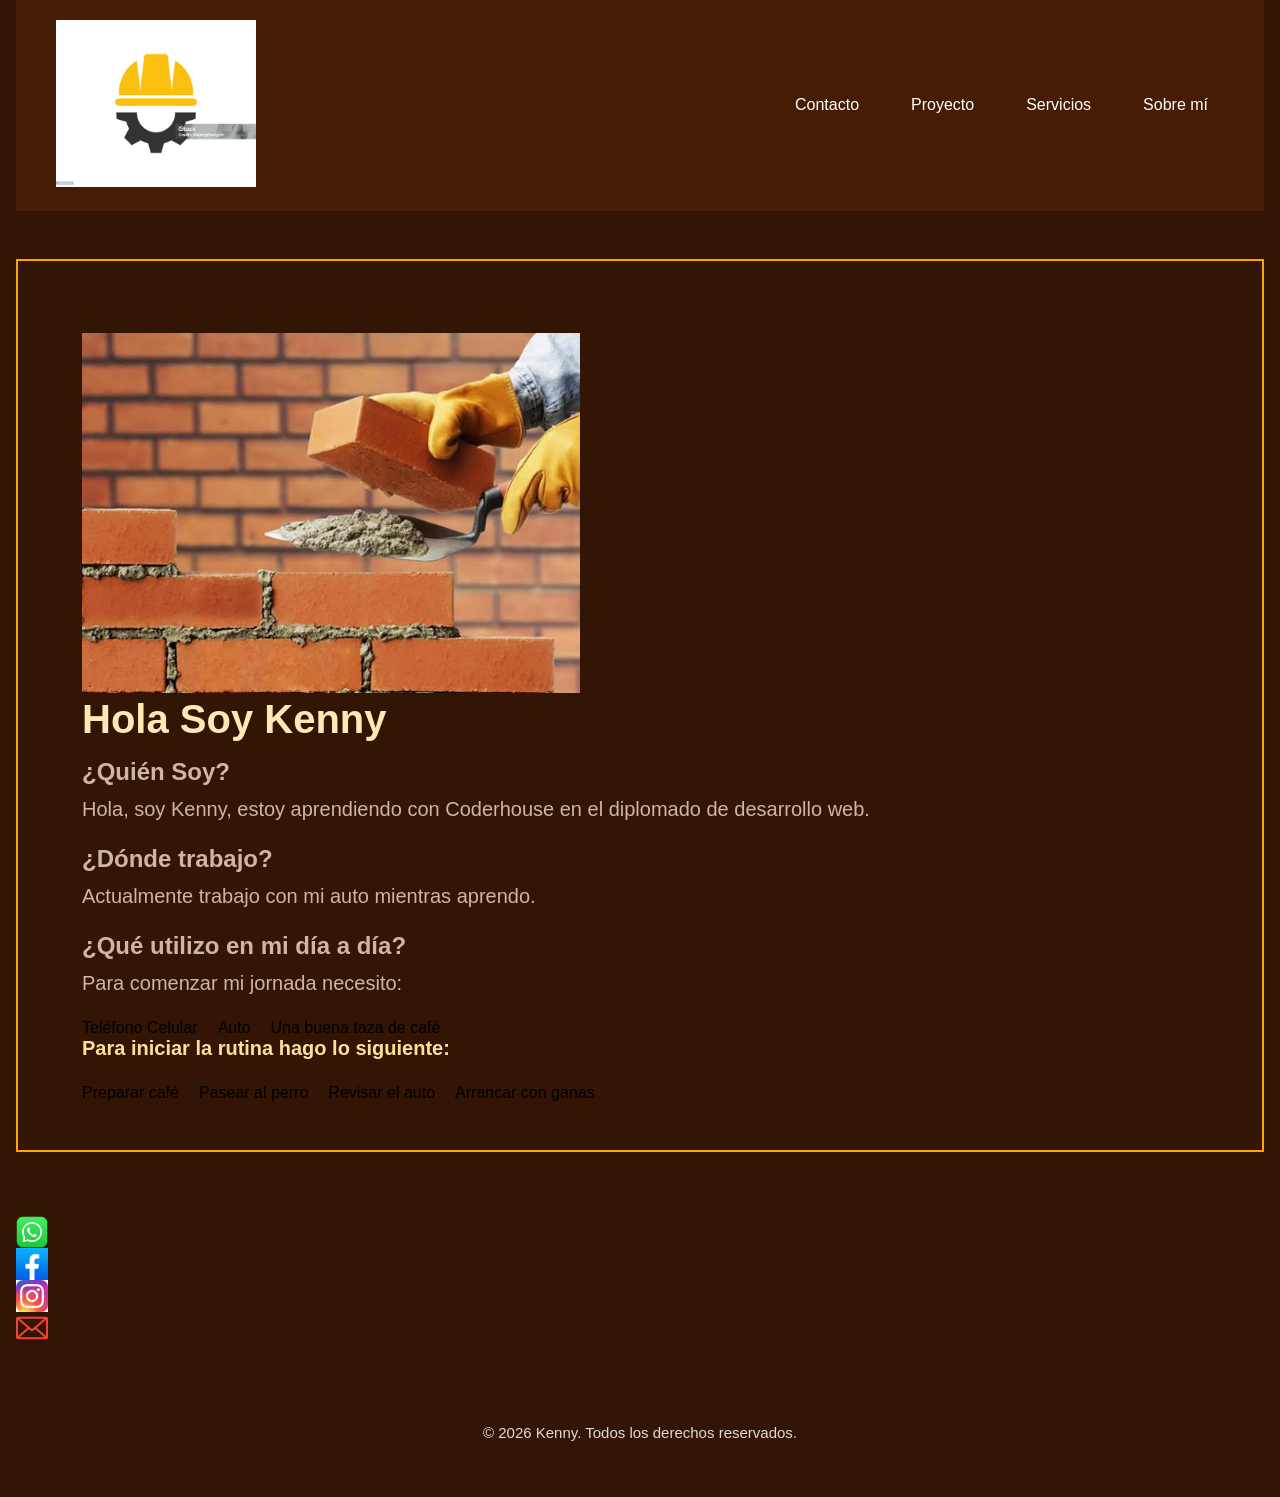
==== index.html @ f559fea3 "agregado de flex, ajuste de codigo y correccion de errores en paginas" ====
<!DOCTYPE html>
<html lang="es">
<head>
    <meta charset="UTF-8">
    <meta name="viewport" content="width=device-width, initial-scale=1.0">
    <title>Kenny - Desarrollo Web</title>
    <link rel="stylesheet" href="./styles/styles.css">
</head>
<body>

    <!-- Encabezado -->

    <header class="navbar">
        <a href="index.html">
            <img src="assets/istockphoto-1629004972-1024x1024.jpg" alt="Logo construcción" class="logo">
        </a>
        <nav>
            <ul class="nav-links">
                <li><a href="./pages/contacto.html">Contacto</a></li>
                <li><a href="./pages/proyectos.html">Proyecto</a></li>
                <li><a href="./pages/servicios.html">Servicios</a></li>
                <li><a href="./pages/sobre-mi.html">Sobre mí</a></li>
            </ul>
        </nav>
    </header> 

<!-- Contenido -->

    <main class="main">
        <img src= "./assets/bloques.jpg" alt="Imagen bloques" class="home-img">
        
        <h1>Hola Soy Kenny</h1>
        
        <h2>¿Quién Soy?</h2>
        <p>Hola, soy Kenny, estoy aprendiendo con Coderhouse en el diplomado de desarrollo web.</p>

        <h2>¿Dónde trabajo?</h2>
        <p>Actualmente trabajo con mi auto mientras aprendo.</p>

        <h2>¿Qué utilizo en mi día a día?</h2>
        <p>Para comenzar mi jornada necesito:</p>

        <!-- Listas ordenadas -->
        <ol class="listas">
            <li>Teléfono Celular</li>
            <li>Auto</li>
            <li>Una buena taza de café</li>
        </ol>

        <p class="destacado">
            Para iniciar la rutina hago lo siguiente:
        </p>

        <!-- Listas desordenadas (nota: si usas la misma clase .listas, recuerda que aplicará flex. Si prefieres lista vertical normal, puedes quitarle la clase .listas o manejarla aparte) -->
        <ul class="listas">
            <li>Preparar café</li>
            <li>Pasear al perro</li>
            <li>Revisar el auto</li>
            <li>Arrancar con ganas</li>
        </ul>
    </main>

   <!-- Pie de pagina -->
    <footer>
        <div class="footer-container">
            <div class="redes-sociales">
                <!-- WhatsApp -->
                <a href="https://wa.me/1234567890" target="_blank" aria-label="WhatsApp" class="icon">
                    <img src="./assets/whatsapp-icon-free-png.webp" alt="WhatsApp">
                </a>
                
                <!-- Facebook -->
                <a href="https://facebook.com/tu-pagina" target="_blank" aria-label="Facebook" class="icon">
                    <img src="./assets/Logo_de_Facebook.png" alt="Facebook">
                </a>
                
                <!-- Instagram -->
                <a href="https://instagram.com/tu-usuario" target="_blank" aria-label="Instagram" class="icon">
                    <img src="./assets/Instagram_icon.png" alt="Instagram">
                </a>
                
                <!-- Email -->
                <a href="mailto:correo@ejemplo.com" aria-label="Email" class="icon">
                    <img src="./assets/Email png.png" alt="Email">
                </a>
            </div>
        </div>
        <p class="pie-pag">&copy; 2026 Kenny. Todos los derechos reservados.</p>
    </footer>

</body>
</html>
---- styles/styles.css ----
/* ==========================================
   0. VARIABLES DE COLOR Y FUENTES (:root)
   ========================================== */
:root {
    --font-ppal: Arial, Helvetica, sans-serif;
    --bg-ppal: #331505;          
    --bg-sec: #461c04;           
    --color-texto: #CCB7A0;      
    --color-acento: #FFE8B4;  
}

/* ==========================================
   1. RESET UNIVERSAL (Criterio: Box Model con *)
   ========================================== */
* {
    margin: 0;
    padding: 0;
    box-sizing: border-box;
}

/* ==========================================
   2. ESTILOS GENERALES Y BASE (Body)
   ========================================== */
body {
    background-color: var(--bg-ppal); 
    font-family: var(--font-ppal);    
    padding: 0 1rem; 
}

/* ==========================================
   3. TIPOGRAFÍA (Títulos, Párrafos, Textos)
   ========================================== */
h1 {
    color: var(--color-acento);      
    font-size: 40px;
    margin-bottom: 1rem;
}

h2 {
    color: var(--color-texto);
    margin-bottom: 0.75rem;
}

p {
    color: var(--color-texto);        
    font-size: 20px;
    margin-bottom: 1.5rem;
}

.destacado {
    color: #FFDF98;
    font-weight: 800;
}

.campo {
    color: #dfdbd4;
    font-weight: 50;
}

/* ==========================================
   4. ENCABEZADO (Header, Logo y Menú)
   ========================================== */
.logo {
    width: 200px;
    height: auto;
}


.listas, .nav-links {
    display: flex;
    list-style: none;
    gap: 20px;
    margin: 0;
    padding: 0;
}

.listas a, .nav-links a {
    color: inherit;
    text-decoration: none;
    font-weight: 500;
}

/* ==========================================
   5. CONTENIDO PRINCIPAL (Main & Secciones)
   ========================================== */
.main {
    border: 2px solid orange;
    padding: 3rem 4rem; 
    margin-bottom: 4rem; 
}

.home-img {
    height: 40vh;
    width: auto;
    margin-top: 1.5rem;
}

/* ==========================================
   6. PIE DE PÁGINA (Footer & Redes Sociales)
   ========================================== */
.pie-pag {
    color: rgb(223, 219, 219);
    font-size: 15px;
    padding: 2rem 1rem;
    margin-top: 3rem;
    text-align: center;
}

.redes-sociales {
    margin-top: 1rem;
}

.redes-sociales .icon img {
    width: 32px;        
    height: 32px;       
    object-fit: contain;
    display: block;
}

/* ==========================================
   7. NAVBAR (Flexbox, Justify-content y Alineación Vertical)
   ========================================== */
.navbar {
  display: flex;             
  justify-content: space-between; 
  align-items: center;       
  padding: 1.25rem 2.5rem; 
  background-color: var(--bg-sec); 
  color: #ffffff;
  margin-bottom: 3rem; 
}

.nav-links a {
  color: #ffffff;
  padding: 0.5rem 1rem; 
  border-radius: 4px;
  transition: background-color 0.2s ease;
}

.nav-links a:hover, .listas a:hover {
  background-color: #997C5A;
}

/* Adaptabilidad para pantallas pequeñas (móviles) */
@media (max-width: 768px) {
  .navbar {
    flex-direction: column;
    gap: 1rem;
    text-align: center;
    padding: 1.5rem 1rem;
  }

  .main {
    padding: 2rem 1.5rem;
  }
}
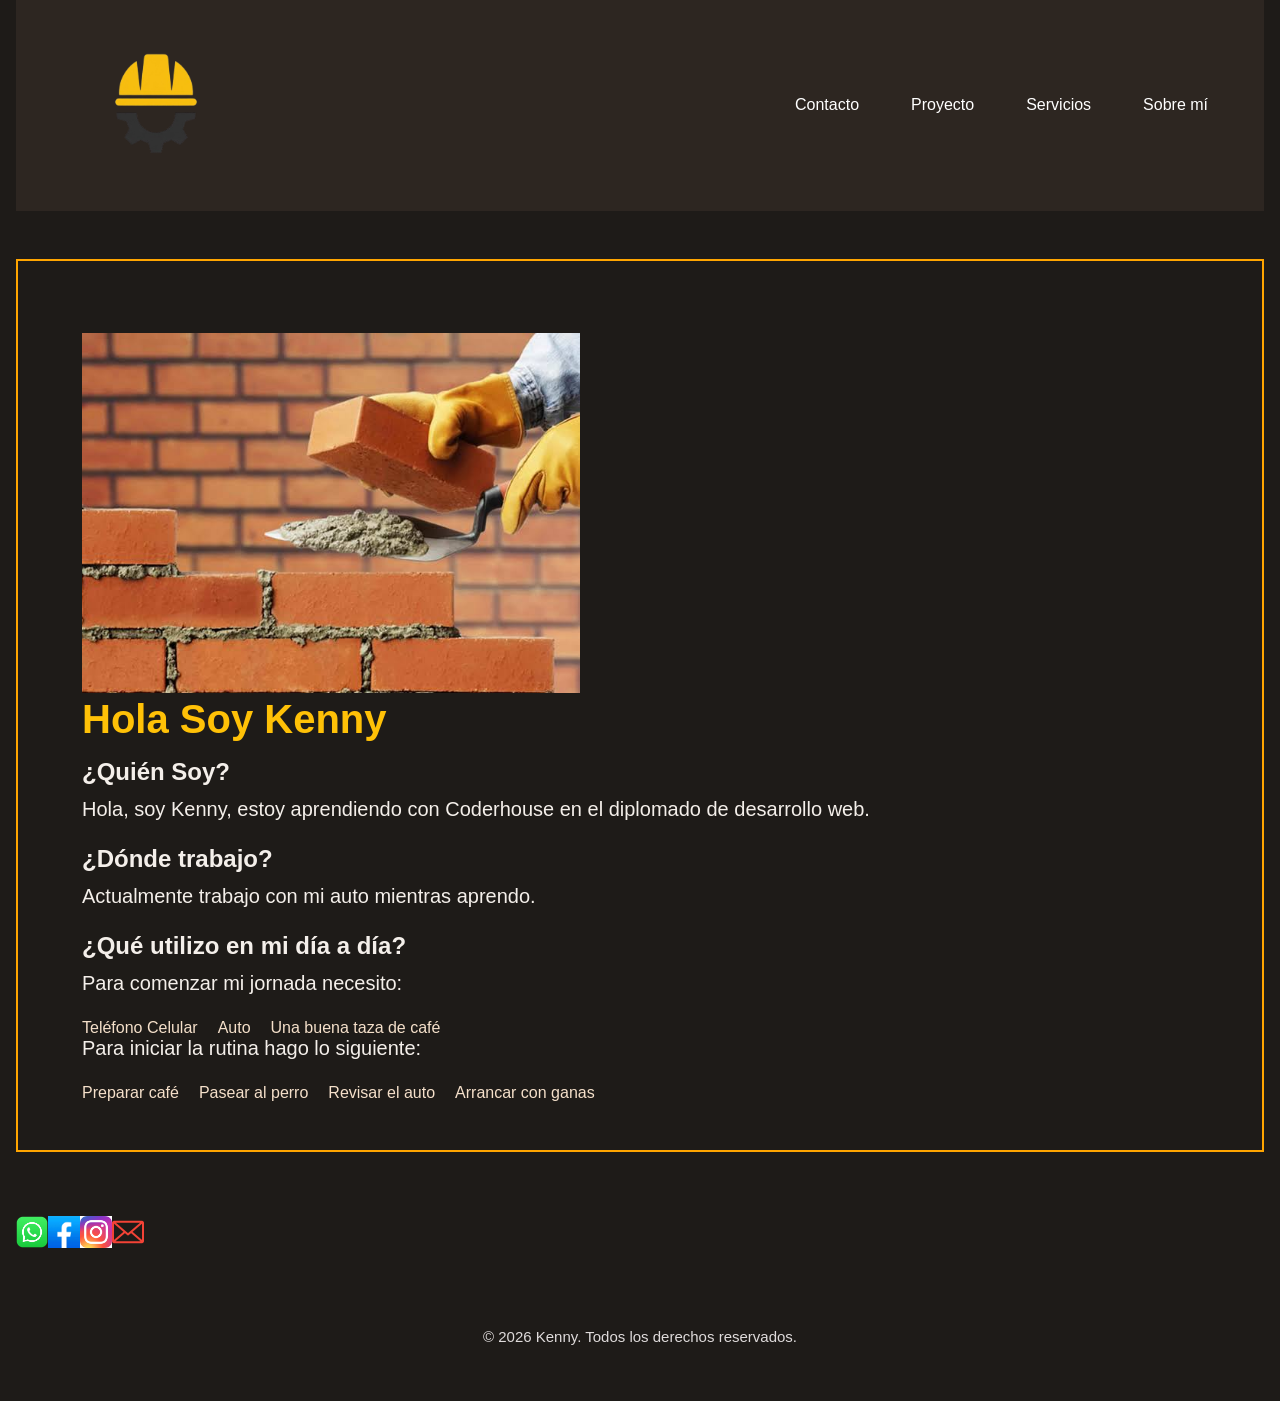
==== commit 272abc9e: "imagenes nuevas y pagina de servicio modificada con cards" ====
--- a/index.html
+++ b/index.html
@@ -12,7 +12,7 @@
 
     <header class="navbar">
         <a href="index.html">
-            <img src="assets/istockphoto-1629004972-1024x1024.jpg" alt="Logo construcción" class="logo">
+            <img src="assets/Logo_nuevo-removebg-preview.png" alt="Logo construcción" class="logo">
         </a>
         <nav>
             <ul class="nav-links">
@@ -32,13 +32,13 @@
         <h1>Hola Soy Kenny</h1>
         
         <h2>¿Quién Soy?</h2>
-        <p>Hola, soy Kenny, estoy aprendiendo con Coderhouse en el diplomado de desarrollo web.</p>
+            <p>Hola, soy Kenny, estoy aprendiendo con Coderhouse en el diplomado de desarrollo web.</p>
 
         <h2>¿Dónde trabajo?</h2>
-        <p>Actualmente trabajo con mi auto mientras aprendo.</p>
+            <p>Actualmente trabajo con mi auto mientras aprendo.</p>
 
         <h2>¿Qué utilizo en mi día a día?</h2>
-        <p>Para comenzar mi jornada necesito:</p>
+             <p>Para comenzar mi jornada necesito:</p>
 
         <!-- Listas ordenadas -->
         <ol class="listas">
@@ -47,7 +47,7 @@
             <li>Una buena taza de café</li>
         </ol>
 
-        <p class="destacado">
+        <p>
             Para iniciar la rutina hago lo siguiente:
         </p>
 
--- a/styles/styles.css
+++ b/styles/styles.css
@@ -3,10 +3,10 @@
    ========================================== */
 :root {
     --font-ppal: Arial, Helvetica, sans-serif;
-    --bg-ppal: #331505;          
-    --bg-sec: #461c04;           
-    --color-texto: #CCB7A0;      
-    --color-acento: #FFE8B4;  
+    --bg-ppal: #1E1B18;          
+    --bg-sec: #2D2621;           
+    --color-texto: #F4EFEA;      
+    --color-acento: #FFC107;  
 }
 
 /* ==========================================
@@ -67,6 +67,7 @@
 
 
 .listas, .nav-links {
+    color: #f5e0ca;
     display: flex;
     list-style: none;
     gap: 20px;
@@ -93,6 +94,28 @@
     height: 40vh;
     width: auto;
     margin-top: 1.5rem;
+}
+
+.cards-container {
+    display: flex;
+    flex-direction: column;
+    gap: 1.5rem;
+    margin-bottom: 2.5rem;
+}
+
+.card {
+    background-color: var(--bg-sec);
+    padding: 1.5rem;
+    border-radius: 8px;
+    border: 1px solid rgba(204, 183, 160, 0.2);
+}
+
+.card img {
+    width: 100%;
+    height: 150px;
+    object-fit: cover;
+    border-radius: 4px;
+    margin-bottom: 1rem;
 }
 
 /* ==========================================
@@ -141,6 +164,10 @@
   background-color: #997C5A;
 }
 
+.redes-sociales {
+   display: flex;
+}
+
 /* Adaptabilidad para pantallas pequeñas (móviles) */
 @media (max-width: 768px) {
   .navbar {
@@ -153,4 +180,10 @@
   .main {
     padding: 2rem 1.5rem;
   }
+    
+  .cards-container {
+        display: grid;
+        grid-template-columns: repeat(3, 1fr);
+        gap: 2rem;
+    }
 }
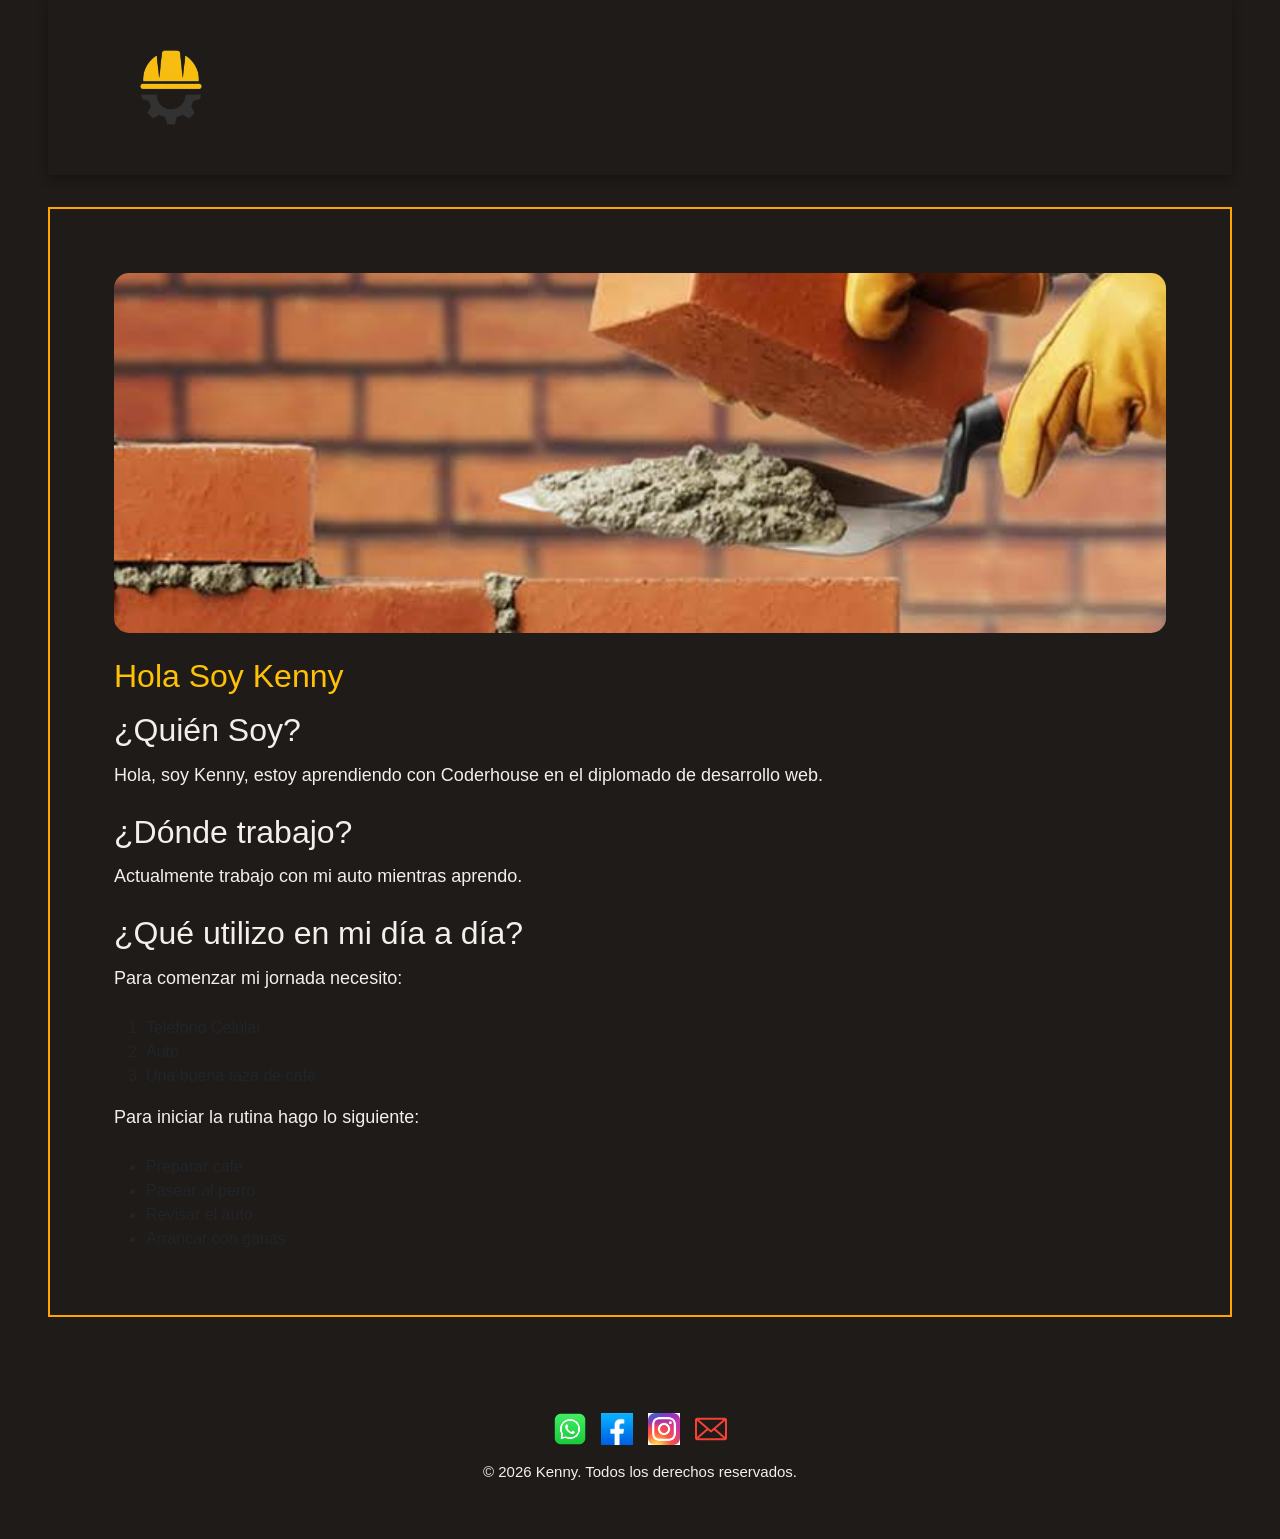
==== commit 93c6bf3e: "modificacion del navbar inteligente e integracion de carrucel en sobre mi" ====
--- a/index.html
+++ b/index.html
@@ -4,25 +4,30 @@
     <meta charset="UTF-8">
     <meta name="viewport" content="width=device-width, initial-scale=1.0">
     <title>Kenny - Desarrollo Web</title>
+    <link href="https://cdn.jsdelivr.net/npm/bootstrap@5.3.8/dist/css/bootstrap.min.css" rel="stylesheet" integrity="sha384-sRIl4kxILFvY47J16cr9ZwB07vP4J8+LH7qKQnuqkuIAvNWLzeN8tE5YBujZqJLB" crossorigin="anonymous">
     <link rel="stylesheet" href="./styles/styles.css">
 </head>
 <body>
+<!-- Encabezado -->
+    <header class="navbar navbar-expand-lg sticky-top">
+    <a class="navbar-brand" href="index.html">
+        <img src="assets/Logo_nuevo-removebg-preview.png" alt="Logo construcción" class="logo">
+    </a>
+    
+    <!-- Botón hamburguesa para móviles -->
+    <button class="navbar-toggler custom-toggler" type="button" data-bs-toggle="collapse" data-bs-target="#menuNavegacion" aria-controls="menuNavegacion" aria-expanded="false" aria-label="Toggle navigation">
+        <span class="navbar-toggler-icon"></span>
+    </button>
 
-    <!-- Encabezado -->
-
-    <header class="navbar">
-        <a href="index.html">
-            <img src="assets/Logo_nuevo-removebg-preview.png" alt="Logo construcción" class="logo">
-        </a>
-        <nav>
-            <ul class="nav-links">
-                <li><a href="./pages/contacto.html">Contacto</a></li>
-                <li><a href="./pages/proyectos.html">Proyecto</a></li>
-                <li><a href="./pages/servicios.html">Servicios</a></li>
-                <li><a href="./pages/sobre-mi.html">Sobre mí</a></li>
-            </ul>
-        </nav>
-    </header> 
+    <nav class="collapse navbar-collapse justify-content-end" id="menuNavegacion">
+        <ul class="navbar-nav nav-links mb-2 mb-lg-0">
+            <li class="nav-item"><a class="nav-link" href="./pages/contacto.html">Contacto</a></li>
+            <li class="nav-item"><a class="nav-link" href="./pages/proyectos.html">Proyecto</a></li>
+            <li class="nav-item"><a class="nav-link" href="./pages/servicios.html">Servicios</a></li>
+            <li class="nav-item"><a class="nav-link" href="./pages/sobre-mi.html">Sobre mí</a></li>
+        </ul>
+    </nav>
+</header>
 
 <!-- Contenido -->
 
@@ -87,6 +92,7 @@
         </div>
         <p class="pie-pag">&copy; 2026 Kenny. Todos los derechos reservados.</p>
     </footer>
+     <script src="https://cdn.jsdelivr.net/npm/bootstrap@5.3.8/dist/js/bootstrap.bundle.min.js" integrity="sha384-FKyoEForCGlyvwx9Hj09JcYn3nv7wiPVlz7YYwJrWVcXK/BmnVDxM+D2scQbITxI" crossorigin="anonymous"></script>
 
 </body>
 </html>
--- a/styles/styles.css
+++ b/styles/styles.css
@@ -1,16 +1,5 @@
 /* ==========================================
-   0. VARIABLES DE COLOR Y FUENTES (:root)
-   ========================================== */
-:root {
-    --font-ppal: Arial, Helvetica, sans-serif;
-    --bg-ppal: #1E1B18;          
-    --bg-sec: #2D2621;           
-    --color-texto: #F4EFEA;      
-    --color-acento: #FFC107;  
-}
-
-/* ==========================================
-   1. RESET UNIVERSAL (Criterio: Box Model con *)
+   0. RESET UNIVERSAL (Box Model)
    ========================================== */
 * {
     margin: 0;
@@ -19,7 +8,18 @@
 }
 
 /* ==========================================
-   2. ESTILOS GENERALES Y BASE (Body)
+   1. VARIABLES DE COLOR Y FUENTES (:root)
+   ========================================== */
+:root {
+    --font-ppal: Arial, Helvetica, sans-serif;
+    --bg-ppal: #1E1B18;          
+    --bg-sec: #1E1B18;           
+    --color-texto: #F4EFEA;      
+    --color-acento: #FFC107;    
+}
+
+/* ==========================================
+   2. ESTILOS GENERALES Y BASE (Mobile-First)
    ========================================== */
 body {
     background-color: var(--bg-ppal); 
@@ -28,11 +28,11 @@
 }
 
 /* ==========================================
-   3. TIPOGRAFÍA (Títulos, Párrafos, Textos)
+   3. TIPOGRAFÍA
    ========================================== */
 h1 {
     color: var(--color-acento);      
-    font-size: 40px;
+    font-size: 32px;
     margin-bottom: 1rem;
 }
 
@@ -43,7 +43,7 @@
 
 p {
     color: var(--color-texto);        
-    font-size: 20px;
+    font-size: 18px;
     margin-bottom: 1.5rem;
 }
 
@@ -58,47 +58,95 @@
 }
 
 /* ==========================================
-   4. ENCABEZADO (Header, Logo y Menú)
-   ========================================== */
+   4. ENCABEZADO Y NAVBAR (Alineación perfecta Bootstrap)
+   ========================================== */
+.navbar {
+    background-color: var(--bg-sec) !important; 
+    padding: 1rem 1.5rem;
+    margin-bottom: 2rem; 
+    box-shadow: 0 4px 10px rgba(0, 0, 0, 0.3);
+}
+
+.navbar .container-fluid {
+    display: flex;
+    justify-content: space-between;
+    align-items: center;
+}
+
 .logo {
-    width: 200px;
+    width: 150px;
     height: auto;
-}
-
-
-.listas, .nav-links {
-    color: #f5e0ca;
-    display: flex;
+    display: block;
+}
+
+/* Control del menú colapsable */
+.navbar-collapse:not(.show) {
+    display: none !important;
+}
+
+.navbar-collapse.show {
+    display: flex !important;
+    flex-direction: column;
+}
+
+.navbar-nav.nav-links, .navbar-nav.listas {
     list-style: none;
-    gap: 20px;
     margin: 0;
-    padding: 0;
-}
-
-.listas a, .nav-links a {
-    color: inherit;
+    padding: 0.5rem 0;
+    gap: 5px;
+    width: 100%;
+}
+
+.navbar-nav .nav-link {
+    color: var(--color-acento) !important;
     text-decoration: none;
     font-weight: 500;
-}
-
-/* ==========================================
-   5. CONTENIDO PRINCIPAL (Main & Secciones)
+    padding: 0.5rem 1rem !important; 
+    border-radius: 4px;
+    transition: background-color 0.2s ease, color 0.2s ease;
+    text-align: center;
+}
+
+.navbar-nav .nav-link:hover, 
+.navbar-nav .nav-link.active {
+    background-color: #997C5A;
+    color: #ffffff !important;
+}
+
+/* Personalización del botón hamburguesa */
+.custom-toggler.navbar-toggler {
+    border-color: var(--color-acento);
+}
+
+.custom-toggler .navbar-toggler-icon {
+    background-image: url("data:image/svg+xml;charset=utf8,%3Csvg viewBox='0 0 30 30' xmlns='http://www.w3.org/2000/svg'%3E%3Cpath stroke='%23FFC107' stroke-width='2' stroke-linecap='round' stroke-miterlimit='10' d='M4 7h22M4 15h22M4 23h22'/%3E%3C/svg%3E");
+}
+
+/* ==========================================
+   5. CONTENIDO PRINCIPAL Y SECCIONES
    ========================================== */
 .main {
     border: 2px solid orange;
-    padding: 3rem 4rem; 
-    margin-bottom: 4rem; 
+    padding: 2rem 1.5rem; 
+    margin-bottom: 3rem; 
 }
 
 .home-img {
-    height: 40vh;
-    width: auto;
-    margin-top: 1.5rem;
-}
-
+    width: 100%;
+    height: auto;
+    max-height: 40vh;
+    object-fit: cover;
+    margin-top: 1rem;
+    margin-bottom: 1.5rem;
+    border-radius: 15px;
+}
+
+/* ==========================================
+   CARDS - Versión Grid (Mobile-First: 1 columna)
+   ========================================== */
 .cards-container {
-    display: flex;
-    flex-direction: column;
+    display: grid;
+    grid-template-columns: 1fr; 
     gap: 1.5rem;
     margin-bottom: 2.5rem;
 }
@@ -112,24 +160,63 @@
 
 .card img {
     width: 100%;
-    height: 150px;
+    height: 250px;
     object-fit: cover;
     border-radius: 4px;
     margin-bottom: 1rem;
 }
 
-/* ==========================================
-   6. PIE DE PÁGINA (Footer & Redes Sociales)
-   ========================================== */
-.pie-pag {
+.formulario {
+    display: grid;
+    grid-template-columns: 1fr;
+    gap: 1.2rem;
+    margin-top: 1rem;
+}
+
+.formulario .campo {
+    display: grid;
+    grid-template-columns: 1fr;
+    gap: 0.4rem;
+}
+
+.formulario input {
+    padding: 0.75rem;
+    border-radius: 4px;
+    border: 1px solid var(--color-texto);
+    background-color: var(--bg-sec);
+    color: var(--color-texto);
+    font-size: 1rem;
+}
+
+.btn-enviar {
+    background-color: var(--color-acento);
+    color: var(--bg-ppal);
+    padding: 0.75rem 1.5rem;
+    border: none;
+    border-radius: 4px;
+    font-weight: bold;
+    cursor: pointer;
+    transition: background-color 0.2s;
+}
+
+.btn-enviar:hover {
+    background-color: #e5ad06;
+}
+
+/* ==========================================
+   6. PIE DE PÁGINA Y REDES SOCIALES
+   ========================================== */
+footer {
+    text-align: center;
+    padding: 2rem 1rem;
+    margin-top: 2rem;
     color: rgb(223, 219, 219);
-    font-size: 15px;
-    padding: 2rem 1rem;
-    margin-top: 3rem;
-    text-align: center;
 }
 
 .redes-sociales {
+    display: flex;
+    justify-content: center;
+    gap: 15px;
     margin-top: 1rem;
 }
 
@@ -140,50 +227,74 @@
     display: block;
 }
 
-/* ==========================================
-   7. NAVBAR (Flexbox, Justify-content y Alineación Vertical)
-   ========================================== */
-.navbar {
-  display: flex;             
-  justify-content: space-between; 
-  align-items: center;       
-  padding: 1.25rem 2.5rem; 
-  background-color: var(--bg-sec); 
-  color: #ffffff;
-  margin-bottom: 3rem; 
-}
-
-.nav-links a {
-  color: #ffffff;
-  padding: 0.5rem 1rem; 
-  border-radius: 4px;
-  transition: background-color 0.2s ease;
-}
-
-.nav-links a:hover, .listas a:hover {
-  background-color: #997C5A;
-}
-
-.redes-sociales {
-   display: flex;
-}
-
-/* Adaptabilidad para pantallas pequeñas (móviles) */
-@media (max-width: 768px) {
-  .navbar {
-    flex-direction: column;
-    gap: 1rem;
-    text-align: center;
-    padding: 1.5rem 1rem;
-  }
-
-  .main {
-    padding: 2rem 1.5rem;
-  }
-    
-  .cards-container {
+.pie-pag {
+    font-size: 15px;
+    margin-top: 1rem;
+}
+
+.seccion-tabla {
+    color: #FFC107;
+}
+
+/* ==========================================
+   7. ESCRITORIO 
+   ========================================== */
+@media (min-width: 1024px) {
+    body {
+        padding: 0 3rem;
+    }
+
+    .navbar {
+        padding: 1.25rem 3rem;
+    }
+
+    /* Corrección clave para que en escritorio la navbar se muestre en fila y ocupe su espacio automático */
+    .navbar-collapse {
+        display: flex !important;
+        width: auto;
+    }
+
+    /* En pantallas grandes volvemos a poner los elementos de la lista en fila */
+    .navbar-nav.nav-links, .navbar-nav.listas {
+        flex-direction: row;
+        gap: 2rem;
+        padding: 0;
+        width: auto;
+    }
+
+    .navbar-nav .nav-link {
+        text-align: left;
+    }
+
+    .main {
+        padding: 3rem 4rem;
+    }
+
+    .cards-container {
         display: grid;
-        grid-template-columns: repeat(3, 1fr);
+        grid-template-columns: repeat(2, 1fr);
         gap: 2rem;
     }
+
+    .main:has(.formulario) {
+        display: flex;
+        align-items: flex-start;
+        gap: 3rem;
+        flex-wrap: wrap;
+    }
+
+    .main:has(.formulario) h1 {
+        width: 100%;
+    }
+
+    .main:has(.formulario) .home-img {
+        flex: 1;
+        max-width: 45%;
+        margin-top: 0;
+    }
+
+    .main:has(.formulario) .seccion-form {
+        flex: 1;
+        min-width: 300px;
+    }
 }
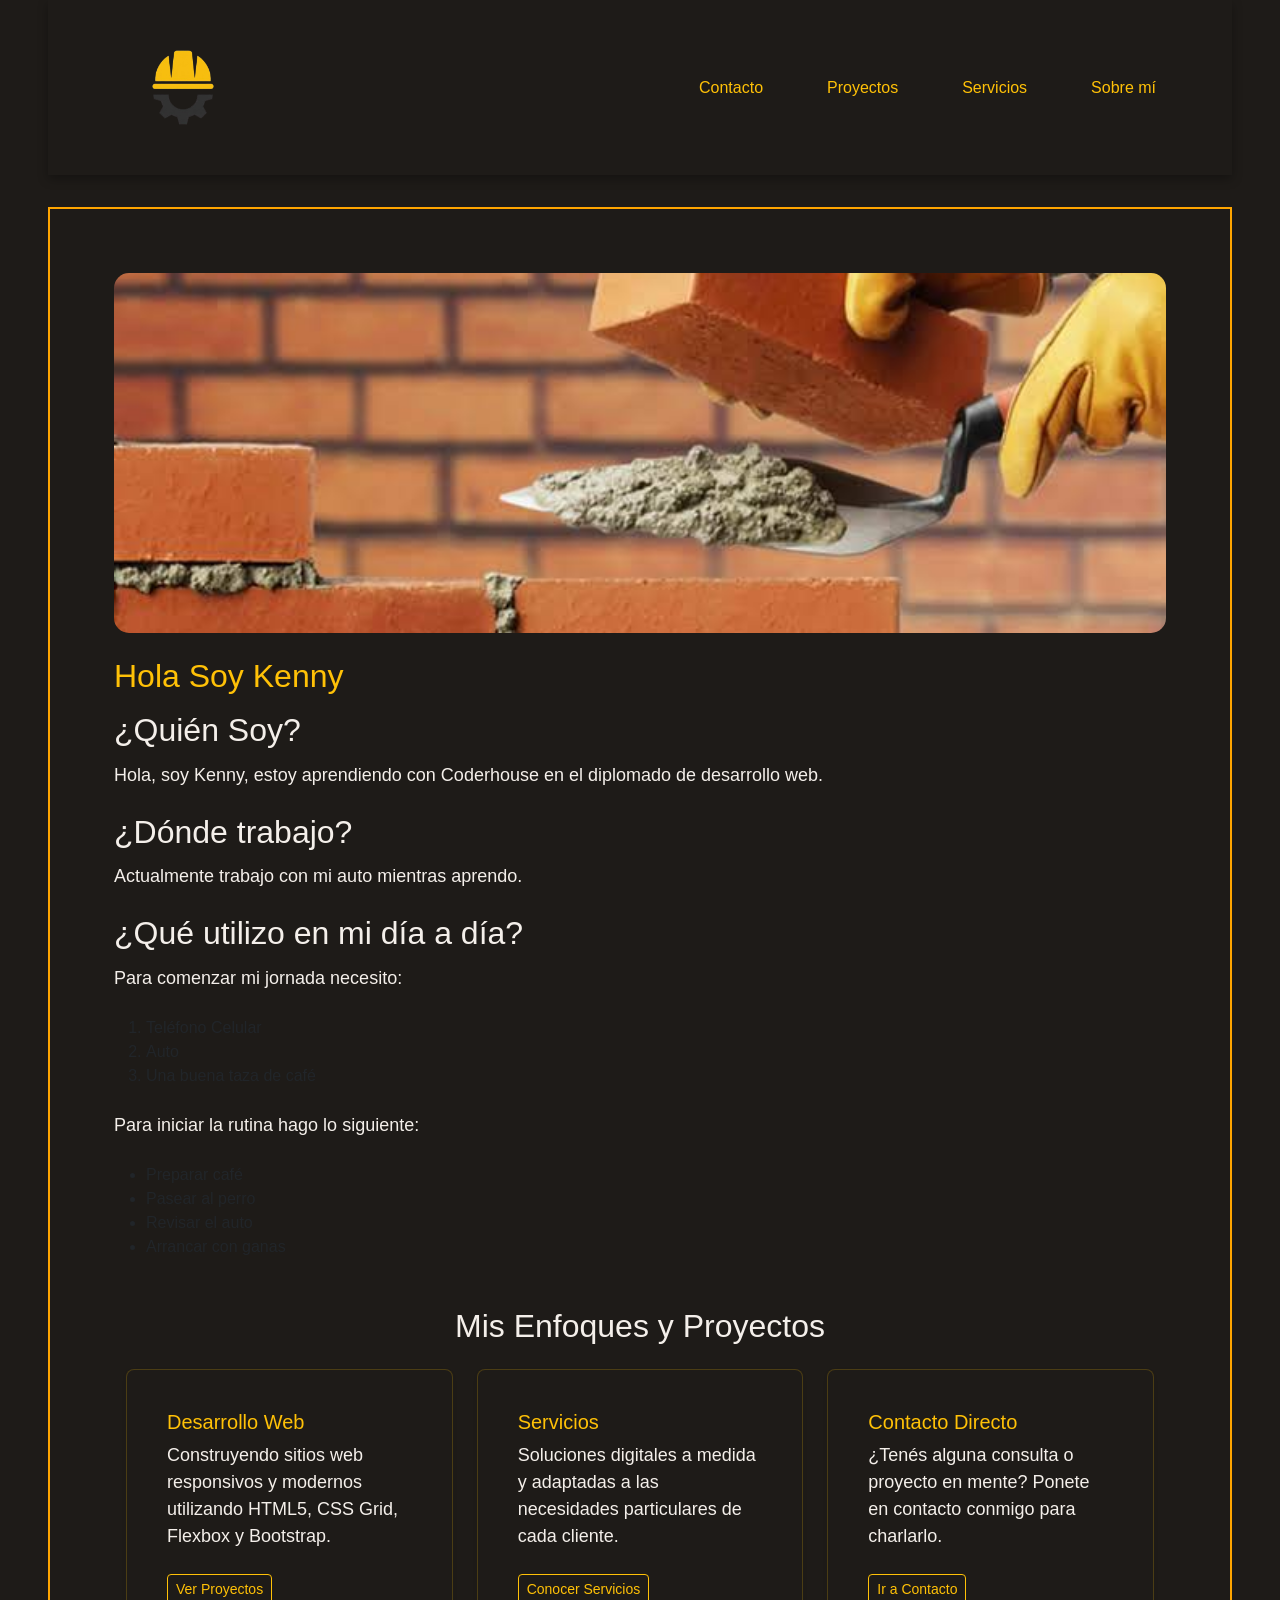
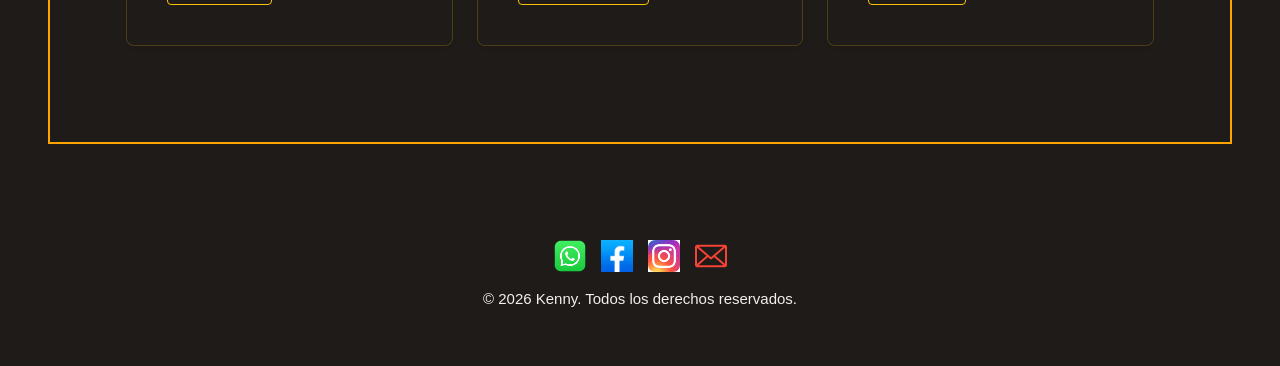
==== commit 031d9d09: "cambio de version de bootrap, ajuste del responsive en el nav, implementacion de consigna en index" ====
--- a/index.html
+++ b/index.html
@@ -4,68 +4,110 @@
     <meta charset="UTF-8">
     <meta name="viewport" content="width=device-width, initial-scale=1.0">
     <title>Kenny - Desarrollo Web</title>
+    <!-- Bootstrap 5.3.8 CSS -->
     <link href="https://cdn.jsdelivr.net/npm/bootstrap@5.3.8/dist/css/bootstrap.min.css" rel="stylesheet" integrity="sha384-sRIl4kxILFvY47J16cr9ZwB07vP4J8+LH7qKQnuqkuIAvNWLzeN8tE5YBujZqJLB" crossorigin="anonymous">
     <link rel="stylesheet" href="./styles/styles.css">
 </head>
 <body>
-<!-- Encabezado -->
+    <!-- Encabezado / Navbar Inteligente -->
     <header class="navbar navbar-expand-lg sticky-top">
-    <a class="navbar-brand" href="index.html">
-        <img src="assets/Logo_nuevo-removebg-preview.png" alt="Logo construcción" class="logo">
-    </a>
-    
-    <!-- Botón hamburguesa para móviles -->
-    <button class="navbar-toggler custom-toggler" type="button" data-bs-toggle="collapse" data-bs-target="#menuNavegacion" aria-controls="menuNavegacion" aria-expanded="false" aria-label="Toggle navigation">
-        <span class="navbar-toggler-icon"></span>
-    </button>
+        <div class="container-fluid">
+            <a class="navbar-brand" href="index.html" aria-label="Ir al inicio">
+                <img src="assets/Logo_nuevo-removebg-preview.png" alt="Logo construcción" class="logo">
+            </a>
+            
+            <!-- Botón hamburguesa para móviles -->
+            <button class="navbar-toggler custom-toggler" type="button" data-bs-toggle="collapse" data-bs-target="#menuNavegacion" aria-controls="menuNavegacion" aria-expanded="false" aria-label="Toggle navigation">
+                <span class="navbar-toggler-icon"></span>
+            </button>
 
-    <nav class="collapse navbar-collapse justify-content-end" id="menuNavegacion">
-        <ul class="navbar-nav nav-links mb-2 mb-lg-0">
-            <li class="nav-item"><a class="nav-link" href="./pages/contacto.html">Contacto</a></li>
-            <li class="nav-item"><a class="nav-link" href="./pages/proyectos.html">Proyecto</a></li>
-            <li class="nav-item"><a class="nav-link" href="./pages/servicios.html">Servicios</a></li>
-            <li class="nav-item"><a class="nav-link" href="./pages/sobre-mi.html">Sobre mí</a></li>
-        </ul>
-    </nav>
-</header>
+            <!-- Menú de navegación colapsable -->
+            <nav class="collapse navbar-collapse justify-content-end" id="menuNavegacion" aria-label="Navegación principal">
+                <ul class="navbar-nav nav-links mb-2 mb-lg-0">
+                    <li class="nav-item"><a class="nav-link" href="./pages/contacto.html">Contacto</a></li>
+                    <li class="nav-item"><a class="nav-link" href="./pages/proyectos.html">Proyectos</a></li>
+                    <li class="nav-item"><a class="nav-link" href="./pages/servicios.html">Servicios</a></li>
+                    <li class="nav-item"><a class="nav-link" href="./pages/sobre-mi.html">Sobre mí</a></li>
+                </ul>
+            </nav>
+        </div>
+    </header>
 
-<!-- Contenido -->
-
+    <!-- Contenido Principal -->
     <main class="main">
-        <img src= "./assets/bloques.jpg" alt="Imagen bloques" class="home-img">
+        <img src="./assets/bloques.jpg" alt="Imagen bloques" class="home-img">
         
         <h1>Hola Soy Kenny</h1>
         
         <h2>¿Quién Soy?</h2>
-            <p>Hola, soy Kenny, estoy aprendiendo con Coderhouse en el diplomado de desarrollo web.</p>
+        <p>Hola, soy Kenny, estoy aprendiendo con Coderhouse en el diplomado de desarrollo web.</p>
 
         <h2>¿Dónde trabajo?</h2>
-            <p>Actualmente trabajo con mi auto mientras aprendo.</p>
+        <p>Actualmente trabajo con mi auto mientras aprendo.</p>
 
         <h2>¿Qué utilizo en mi día a día?</h2>
-             <p>Para comenzar mi jornada necesito:</p>
+        <p>Para comenzar mi jornada necesito:</p>
 
         <!-- Listas ordenadas -->
-        <ol class="listas">
+        <ol class="mb-4">
             <li>Teléfono Celular</li>
             <li>Auto</li>
             <li>Una buena taza de café</li>
         </ol>
 
-        <p>
-            Para iniciar la rutina hago lo siguiente:
-        </p>
+        <p>Para iniciar la rutina hago lo siguiente:</p>
 
-        <!-- Listas desordenadas (nota: si usas la misma clase .listas, recuerda que aplicará flex. Si prefieres lista vertical normal, puedes quitarle la clase .listas o manejarla aparte) -->
-        <ul class="listas">
+        <!-- Listas desordenadas -->
+        <ul class="mb-5">
             <li>Preparar café</li>
             <li>Pasear al perro</li>
             <li>Revisar el auto</li>
             <li>Arrancar con ganas</li>
         </ul>
+
+        <!-- SECCIÓN DE TARJETAS CON GRILLA DE BOOTSTRAP -->
+        <section class="container my-5">
+            <h2 class="text-center mb-4">Mis Enfoques y Proyectos</h2>
+            <div class="row g-4">
+                
+                <!-- Tarjeta 1 -->
+                <div class="col-md-4">
+                    <div class="card h-100 shadow-sm">
+                        <div class="card-body">
+                            <h3 class="h5 card-title text-warning">Desarrollo Web</h3>
+                            <p class="card-text">Construyendo sitios web responsivos y modernos utilizando HTML5, CSS Grid, Flexbox y Bootstrap.</p>
+                            <a href="./pages/proyectos.html" class="btn btn-sm btn-outline-warning">Ver Proyectos</a>
+                        </div>
+                    </div>
+                </div>
+
+                <!-- Tarjeta 2 -->
+                <div class="col-md-4">
+                    <div class="card h-100 shadow-sm">
+                        <div class="card-body">
+                            <h3 class="h5 card-title text-warning">Servicios</h3>
+                            <p class="card-text">Soluciones digitales a medida y adaptadas a las necesidades particulares de cada cliente.</p>
+                            <a href="./pages/servicios.html" class="btn btn-sm btn-outline-warning">Conocer Servicios</a>
+                        </div>
+                    </div>
+                </div>
+
+                <!-- Tarjeta 3 -->
+                <div class="col-md-4">
+                    <div class="card h-100 shadow-sm">
+                        <div class="card-body">
+                            <h3 class="h5 card-title text-warning">Contacto Directo</h3>
+                            <p class="card-text">¿Tenés alguna consulta o proyecto en mente? Ponete en contacto conmigo para charlarlo.</p>
+                            <a href="./pages/contacto.html" class="btn btn-sm btn-outline-warning">Ir a Contacto</a>
+                        </div>
+                    </div>
+                </div>
+
+            </div>
+        </section>
     </main>
 
-   <!-- Pie de pagina -->
+    <!-- Pie de página -->
     <footer>
         <div class="footer-container">
             <div class="redes-sociales">
@@ -92,7 +134,8 @@
         </div>
         <p class="pie-pag">&copy; 2026 Kenny. Todos los derechos reservados.</p>
     </footer>
-     <script src="https://cdn.jsdelivr.net/npm/bootstrap@5.3.8/dist/js/bootstrap.bundle.min.js" integrity="sha384-FKyoEForCGlyvwx9Hj09JcYn3nv7wiPVlz7YYwJrWVcXK/BmnVDxM+D2scQbITxI" crossorigin="anonymous"></script>
 
+    <!-- Bootstrap 5.3.8 JS -->
+    <script src="https://cdn.jsdelivr.net/npm/bootstrap@5.3.8/dist/js/bootstrap.bundle.min.js" integrity="sha384-FKyoEForCGlyvwx9Hj09JcYn3nv7wiPVlz7YYwJrWVcXK/BmnVDxM+D2scQbITxI" crossorigin="anonymous"></script>
 </body>
 </html>
--- a/styles/styles.css
+++ b/styles/styles.css
@@ -58,7 +58,7 @@
 }
 
 /* ==========================================
-   4. ENCABEZADO Y NAVBAR (Alineación perfecta Bootstrap)
+   4. ENCABEZADO Y NAVBAR (Mobile-First)
    ========================================== */
 .navbar {
     background-color: var(--bg-sec) !important; 
@@ -79,14 +79,16 @@
     display: block;
 }
 
-/* Control del menú colapsable */
-.navbar-collapse:not(.show) {
-    display: none !important;
-}
-
-.navbar-collapse.show {
-    display: flex !important;
-    flex-direction: column;
+/* Control del menú colapsable para dispositivos menores a 992px (Breakpoint de Bootstrap lg) */
+@media (max-width: 991.98px) {
+    .navbar-collapse:not(.show) {
+        display: none !important;
+    }
+
+    .navbar-collapse.show {
+        display: flex !important;
+        flex-direction: column;
+    }
 }
 
 .navbar-nav.nav-links, .navbar-nav.listas {
@@ -142,7 +144,7 @@
 }
 
 /* ==========================================
-   CARDS - Versión Grid (Mobile-First: 1 columna)
+   CARDS - Estilos para Bootstrap Grid & Cards
    ========================================== */
 .cards-container {
     display: grid;
@@ -152,10 +154,17 @@
 }
 
 .card {
-    background-color: var(--bg-sec);
+    background-color: var(--bg-sec) !important;
     padding: 1.5rem;
     border-radius: 8px;
-    border: 1px solid rgba(204, 183, 160, 0.2);
+    border: 1px solid rgba(255, 193, 7, 0.2) !important;
+    transition: transform 0.2s ease, box-shadow 0.2s ease, border-color 0.2s ease;
+}
+
+.card:hover {
+    transform: translateY(-4px);
+    box-shadow: 0 8px 20px rgba(0, 0, 0, 0.5) !important;
+    border-color: var(--color-acento) !important;
 }
 
 .card img {
@@ -164,6 +173,14 @@
     object-fit: cover;
     border-radius: 4px;
     margin-bottom: 1rem;
+}
+
+.card .card-title {
+    color: var(--color-acento) !important;
+}
+
+.card .card-text {
+    color: var(--color-texto) !important;
 }
 
 .formulario {
@@ -237,9 +254,9 @@
 }
 
 /* ==========================================
-   7. ESCRITORIO 
-   ========================================== */
-@media (min-width: 1024px) {
+   7. ESCRITORIO (>= 992px unificado con Bootstrap lg)
+   ========================================== */
+@media (min-width: 992px) {
     body {
         padding: 0 3rem;
     }
@@ -248,13 +265,11 @@
         padding: 1.25rem 3rem;
     }
 
-    /* Corrección clave para que en escritorio la navbar se muestre en fila y ocupe su espacio automático */
     .navbar-collapse {
         display: flex !important;
-        width: auto;
-    }
-
-    /* En pantallas grandes volvemos a poner los elementos de la lista en fila */
+        width: auto !important;
+    }
+
     .navbar-nav.nav-links, .navbar-nav.listas {
         flex-direction: row;
         gap: 2rem;
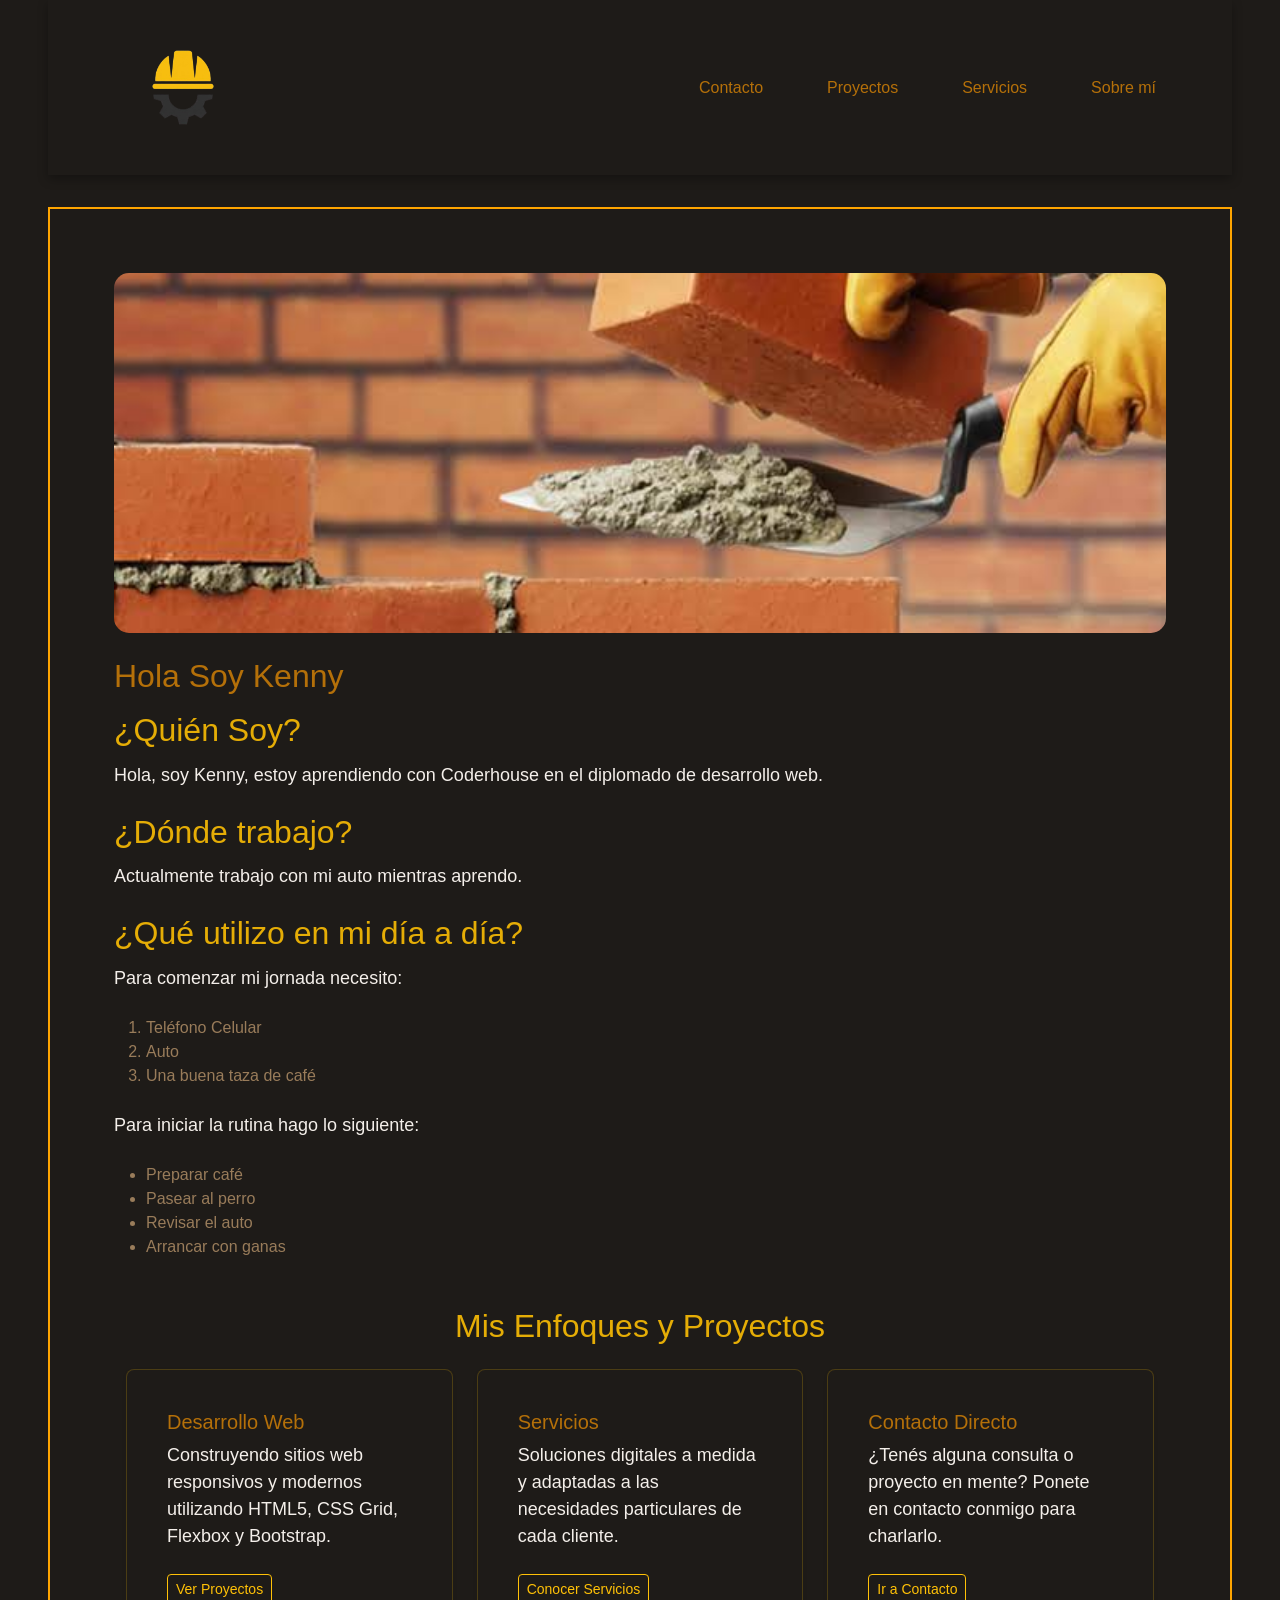
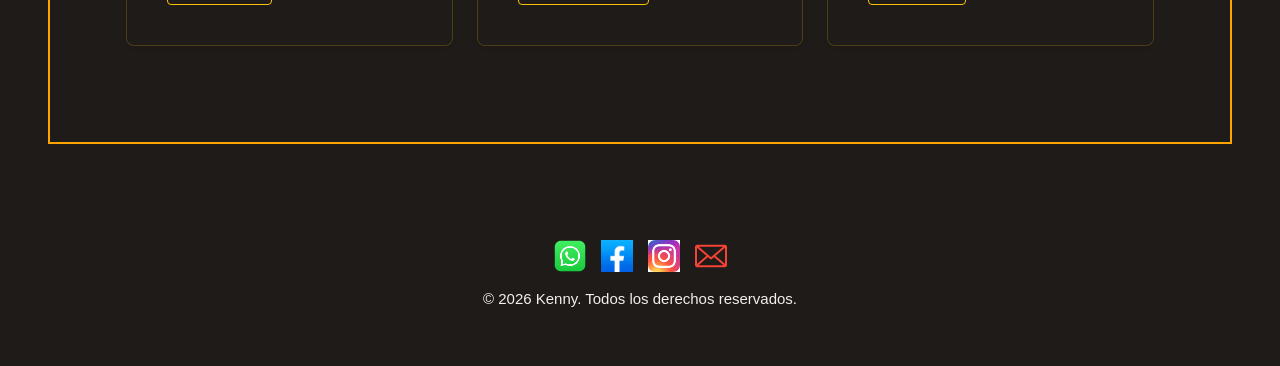
==== commit 567606d3: "ajuste de colores en el css para titulos y parrafos" ====
--- a/index.html
+++ b/index.html
@@ -49,7 +49,7 @@
         <p>Para comenzar mi jornada necesito:</p>
 
         <!-- Listas ordenadas -->
-        <ol class="mb-4">
+        <ol class="mb-4 color-lista">
             <li>Teléfono Celular</li>
             <li>Auto</li>
             <li>Una buena taza de café</li>
@@ -58,7 +58,7 @@
         <p>Para iniciar la rutina hago lo siguiente:</p>
 
         <!-- Listas desordenadas -->
-        <ul class="mb-5">
+        <ul class="mb-5 color-lista">
             <li>Preparar café</li>
             <li>Pasear al perro</li>
             <li>Revisar el auto</li>
--- a/styles/styles.css
+++ b/styles/styles.css
@@ -15,7 +15,7 @@
     --bg-ppal: #1E1B18;          
     --bg-sec: #1E1B18;           
     --color-texto: #F4EFEA;      
-    --color-acento: #FFC107;    
+    --color-acento: #e98d04bd;    
 }
 
 /* ==========================================
@@ -37,7 +37,7 @@
 }
 
 h2 {
-    color: var(--color-texto);
+    color: #e5ad06;
     margin-bottom: 0.75rem;
 }
 
@@ -141,6 +141,10 @@
     margin-top: 1rem;
     margin-bottom: 1.5rem;
     border-radius: 15px;
+}
+
+.color-lista {
+    color: #997C5A
 }
 
 /* ==========================================
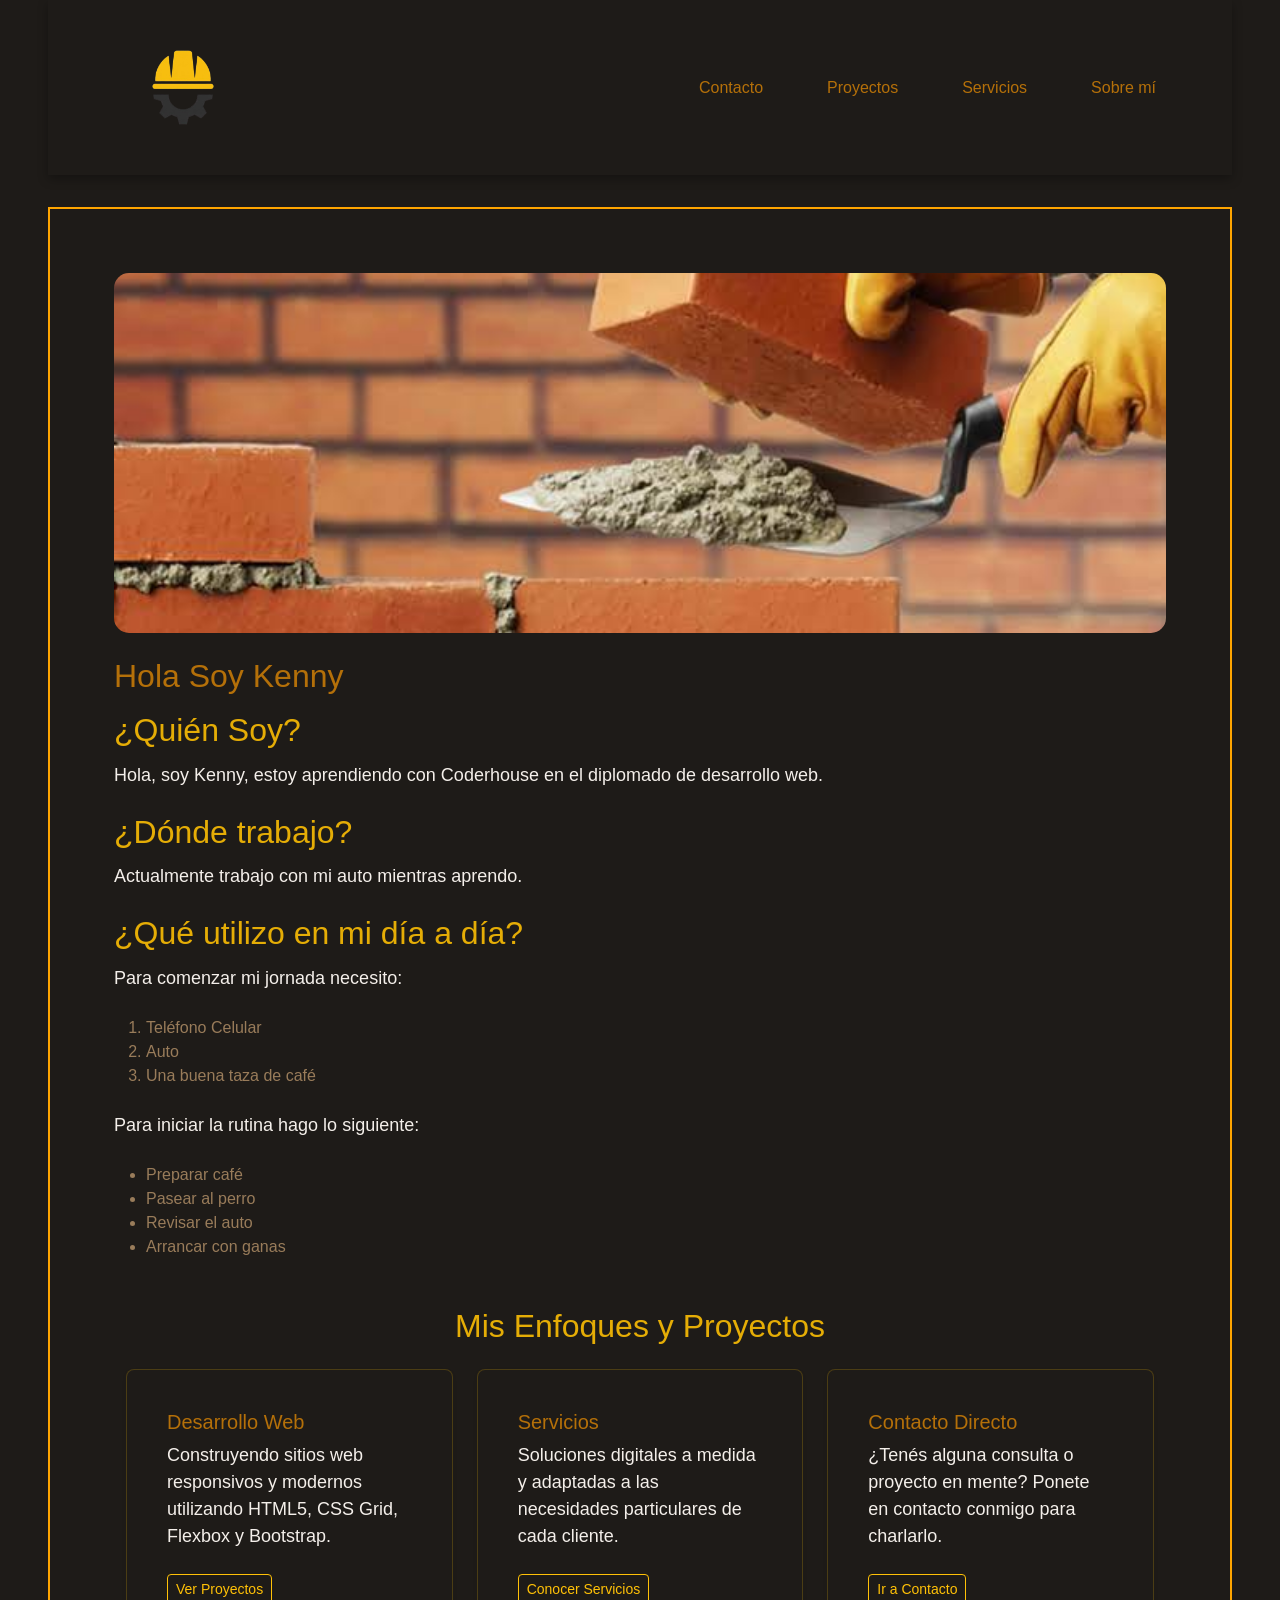
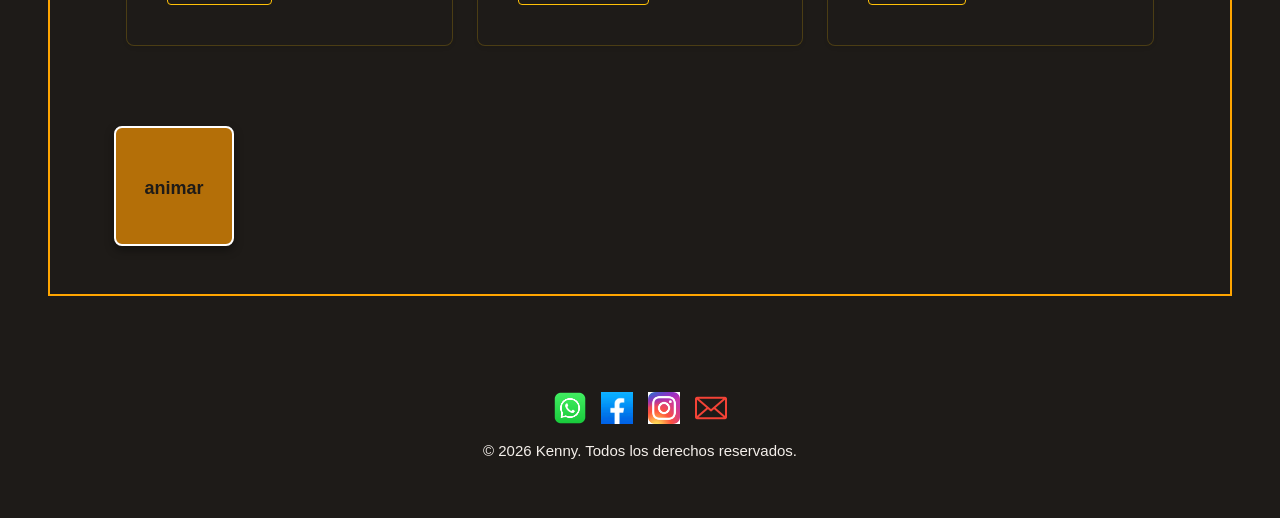
==== commit 762fbce8: "se agrga nueva caja para animar, uso de prueba" ====
--- a/index.html
+++ b/index.html
@@ -105,6 +105,11 @@
 
             </div>
         </section>
+
+        <!-- Cajita para animar -->
+        <div class="caja-animar">
+            animar
+        </div>
     </main>
 
     <!-- Pie de página -->
--- a/styles/styles.css
+++ b/styles/styles.css
@@ -12,9 +12,9 @@
    ========================================== */
 :root {
     --font-ppal: Arial, Helvetica, sans-serif;
-    --bg-ppal: #1E1B18;          
-    --bg-sec: #1E1B18;           
-    --color-texto: #F4EFEA;      
+    --bg-ppal: #1E1B18;         
+    --bg-sec: #1E1B18;         
+    --color-texto: #F4EFEA;     
     --color-acento: #e98d04bd;    
 }
 
@@ -31,7 +31,7 @@
    3. TIPOGRAFÍA
    ========================================== */
 h1 {
-    color: var(--color-acento);      
+    color: var(--color-acento);     
     font-size: 32px;
     margin-bottom: 1rem;
 }
@@ -79,15 +79,24 @@
     display: block;
 }
 
-/* Control del menú colapsable para dispositivos menores a 992px (Breakpoint de Bootstrap lg) */
+/* Control y animación suave del menú colapsable en móviles (< 992px) */
 @media (max-width: 991.98px) {
-    .navbar-collapse:not(.show) {
-        display: none !important;
+    /* Transición suave nativa de Bootstrap mejorada */
+    .navbar-collapse {
+        transition: max-height 0.35s ease-in-out, opacity 0.3s ease-in-out;
+        max-height: 0;
+        overflow: hidden;
+        opacity: 0;
     }
 
     .navbar-collapse.show {
-        display: flex !important;
-        flex-direction: column;
+        max-height: 350px; /* Altura máxima estimada para desplegarse cómodamente */
+        opacity: 1;
+    }
+
+    .navbar-collapse.collapsing {
+        height: auto !important;
+        transition: height 0.35s ease-in-out, opacity 0.3s ease-in-out;
     }
 }
 
@@ -121,7 +130,7 @@
 }
 
 .custom-toggler .navbar-toggler-icon {
-    background-image: url("data:image/svg+xml;charset=utf8,%3Csvg viewBox='0 0 30 30' xmlns='http://www.w3.org/2000/svg'%3E%3Cpath stroke='%23FFC107' stroke-width='2' stroke-linecap='round' stroke-miterlimit='10' d='M4 7h22M4 15h22M4 23h22'/%3E%3C/svg%3E");
+    background-image: url("data:image/svg+xml;charset=utf8,%3Csvg viewBox='0 0 30 30' xmlns='http://www.w3.org/2000/svg'%3E%3Cpath stroke='%23e98d04bd' stroke-width='2' stroke-linecap='round' stroke-miterlimit='10' d='M4 7h22M4 15h22M4 23h22'/%3E%3C/svg%3E");
 }
 
 /* ==========================================
@@ -144,7 +153,7 @@
 }
 
 .color-lista {
-    color: #997C5A
+    color: #997C5A;
 }
 
 /* ==========================================
@@ -185,6 +194,25 @@
 
 .card .card-text {
     color: var(--color-texto) !important;
+}
+
+/* ==========================================
+   ESTILOS PARA LA CAJA DE ANIMACIÓN (BOTÓN)
+   ========================================== */
+.caja-animar {
+    display: inline-block;
+    width: 120px;
+    height: 120px;
+    background-color: var(--color-acento);
+    color: var(--bg-ppal);
+    border: 2px solid #ffffff;
+    border-radius: 8px;
+    text-align: center;
+    line-height: 120px;
+    font-weight: bold;
+    font-size: 18px;
+    margin-top: 2rem;
+    box-shadow: 0 4px 10px rgba(0, 0, 0, 0.4);
 }
 
 .formulario {
@@ -258,6 +286,23 @@
 }
 
 /* ==========================================
+   PROPIEDADES DE ANIMACION
+   ========================================== */
+@keyframes caja-animar {
+   from {transform: translateX(0);
+    }
+to    {
+    transform: translateX(80px);
+    }
+}
+.caja-animar {
+    animation-name: caja-animar;
+    animation-duration: 2s;
+    animation-delay: 4s;
+    animation-iteration-count: infinite;
+    animation-direction: alternate;
+}
+/* ==========================================
    7. ESCRITORIO (>= 992px unificado con Bootstrap lg)
    ========================================== */
 @media (min-width: 992px) {
@@ -272,6 +317,9 @@
     .navbar-collapse {
         display: flex !important;
         width: auto !important;
+        max-height: none !important;
+        opacity: 1 !important;
+        overflow: visible !important;
     }
 
     .navbar-nav.nav-links, .navbar-nav.listas {
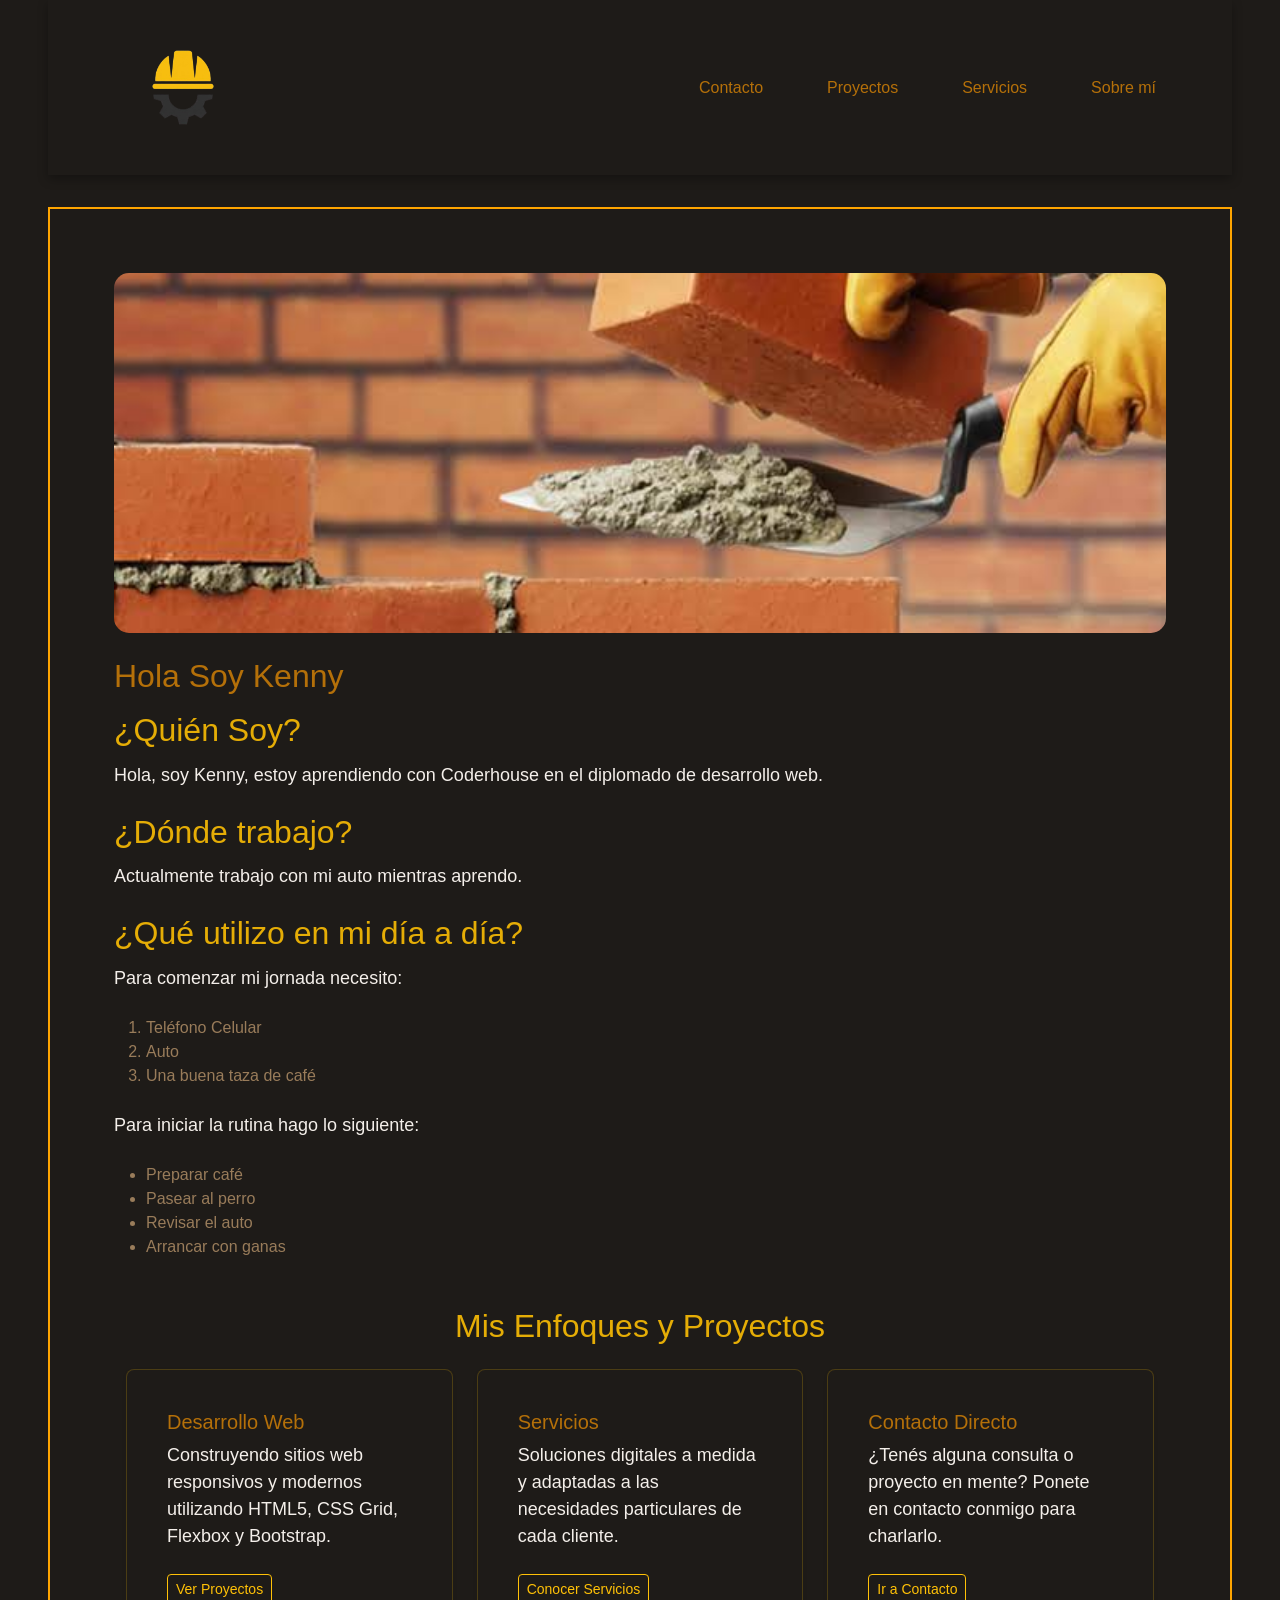
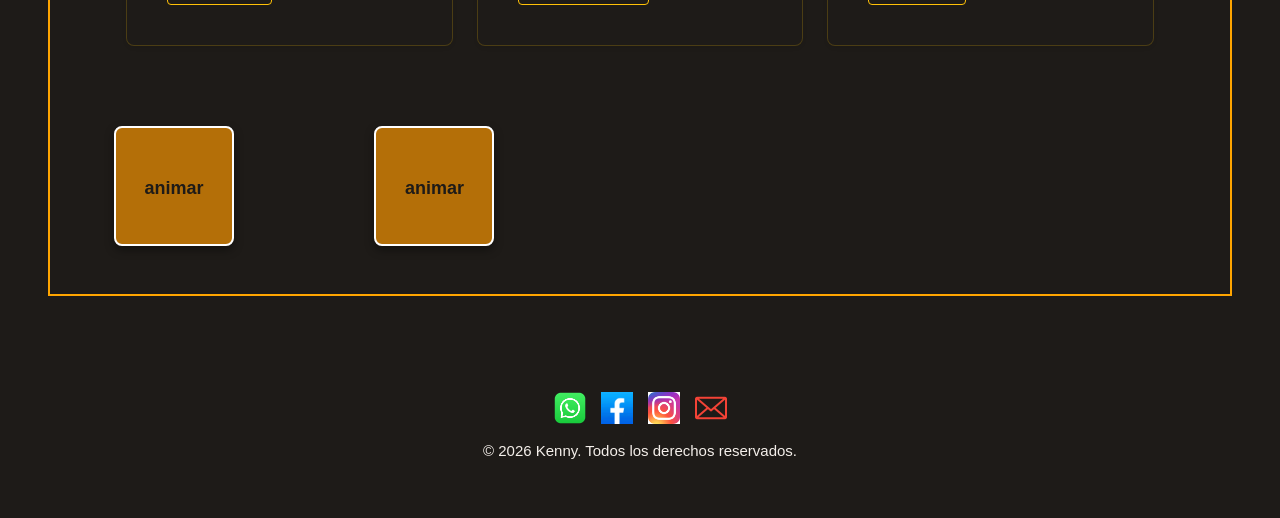
==== commit b62292db: "nueva caja de animaciones de prueba en el index" ====
--- a/index.html
+++ b/index.html
@@ -6,6 +6,9 @@
     <title>Kenny - Desarrollo Web</title>
     <!-- Bootstrap 5.3.8 CSS -->
     <link href="https://cdn.jsdelivr.net/npm/bootstrap@5.3.8/dist/css/bootstrap.min.css" rel="stylesheet" integrity="sha384-sRIl4kxILFvY47J16cr9ZwB07vP4J8+LH7qKQnuqkuIAvNWLzeN8tE5YBujZqJLB" crossorigin="anonymous">
+    <!--Animate.css-->
+    <link rel="stylesheet" href="https://cdnjs.cloudflare.com/ajax/libs/animate.css/4.1.1/animate.min.css"/>
+    <!--Hoja de animaciones-->
     <link rel="stylesheet" href="./styles/styles.css">
 </head>
 <body>
@@ -110,8 +113,11 @@
         <div class="caja-animar">
             animar
         </div>
+    <!-- Cajita para animar 2 -->
+        <div class="caja-animar-2">
+            animar
+        </div>
     </main>
-
     <!-- Pie de página -->
     <footer>
         <div class="footer-container">
--- a/styles/styles.css
+++ b/styles/styles.css
@@ -81,7 +81,6 @@
 
 /* Control y animación suave del menú colapsable en móviles (< 992px) */
 @media (max-width: 991.98px) {
-    /* Transición suave nativa de Bootstrap mejorada */
     .navbar-collapse {
         transition: max-height 0.35s ease-in-out, opacity 0.3s ease-in-out;
         max-height: 0;
@@ -90,7 +89,7 @@
     }
 
     .navbar-collapse.show {
-        max-height: 350px; /* Altura máxima estimada para desplegarse cómodamente */
+        max-height: 350px;
         opacity: 1;
     }
 
@@ -197,10 +196,11 @@
 }
 
 /* ==========================================
-   ESTILOS PARA LA CAJA DE ANIMACIÓN (BOTÓN)
-   ========================================== */
-.caja-animar {
-    display: inline-block;
+   CONTENEDOR PARA LAS CAJAS ANIMADAS
+   ========================================== */
+.caja-animar, 
+.caja-animar-2 {
+    display: inline-block !important;
     width: 120px;
     height: 120px;
     background-color: var(--color-acento);
@@ -211,15 +211,17 @@
     line-height: 120px;
     font-weight: bold;
     font-size: 18px;
+    box-shadow: 0 4px 10px rgba(0, 0, 0, 0.4);
     margin-top: 2rem;
-    box-shadow: 0 4px 10px rgba(0, 0, 0, 0.4);
-}
-
-.formulario {
-    display: grid;
-    grid-template-columns: 1fr;
-    gap: 1.2rem;
-    margin-top: 1rem;
+}
+
+/* Separación específica para que la segunda caja esté más a la derecha */
+.caja-animar {
+    margin-right: 8rem; /* Espacio normal a la derecha de la primera caja */
+}
+
+.caja-animar-2 {
+    margin-left: 3rem;  /* Empuja la segunda caja aún más hacia la derecha */
 }
 
 .formulario .campo {
@@ -286,21 +288,31 @@
 }
 
 /* ==========================================
-   PROPIEDADES DE ANIMACION
-   ========================================== */
-@keyframes caja-animar {
-   from {transform: translateX(0);
-    }
-to    {
-    transform: translateX(80px);
-    }
-}
+   PROPIEDADES DE ANIMACION Y KEYFRAMES
+   ========================================== */
+@keyframes animacionCaja1 {
+    from {
+        transform: translateX(0);
+    }
+    to {
+        transform: translateX(60px);
+    }
+}
+
 .caja-animar {
-    animation-name: caja-animar;
+    animation-name: animacionCaja1;
     animation-duration: 2s;
-    animation-delay: 4s;
+    animation-delay: 1s;
     animation-iteration-count: infinite;
     animation-direction: alternate;
+}
+.caja-animar-2 {
+  display: inline-block;
+  margin: 0 0.5rem;
+
+  animation: bounce;
+  animation-duration: 2s;
+  animation-iteration-count: infinite;
 }
 /* ==========================================
    7. ESCRITORIO (>= 992px unificado con Bootstrap lg)
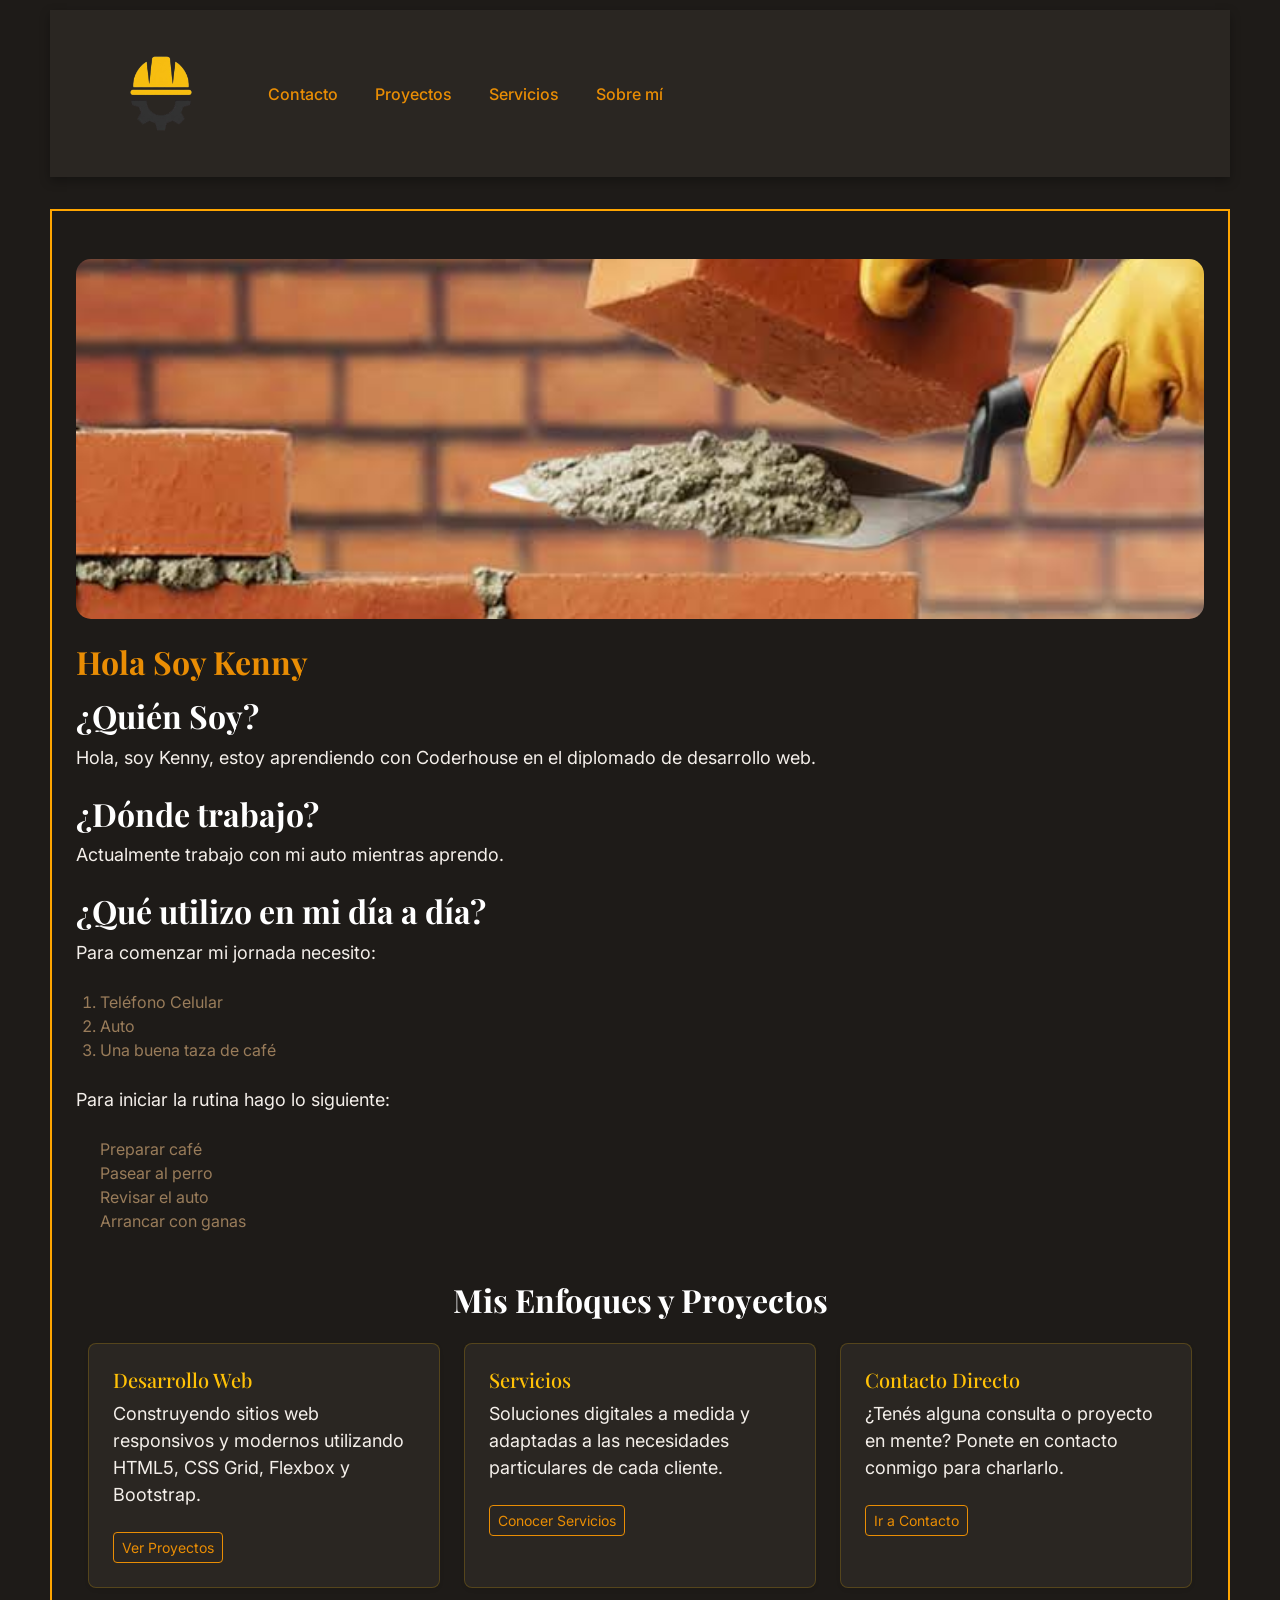
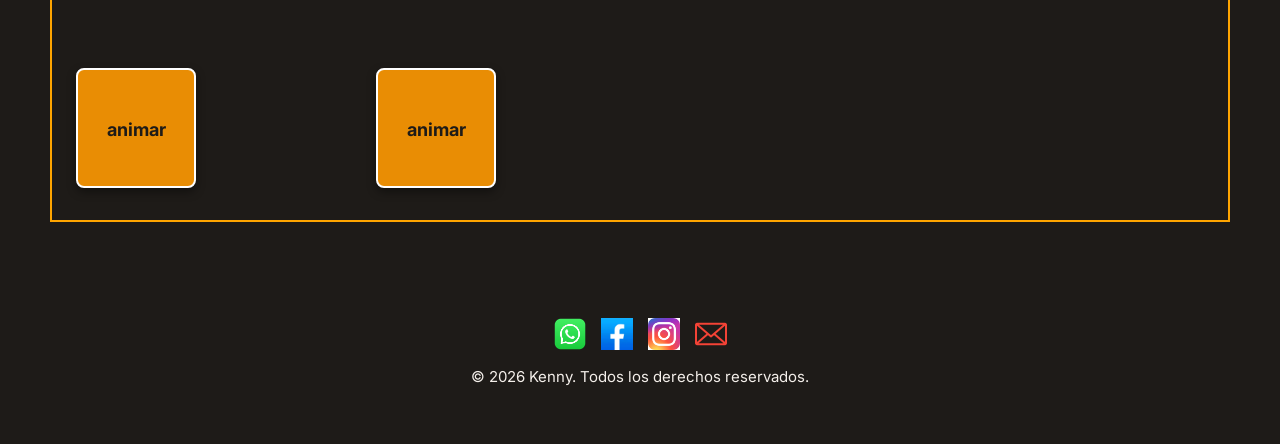
==== commit 797b2acd: "intefracion de scss, migracoin de los styles a scss, anidamiento en las paginas" ====
--- a/index.html
+++ b/index.html
@@ -4,6 +4,10 @@
     <meta charset="UTF-8">
     <meta name="viewport" content="width=device-width, initial-scale=1.0">
     <title>Kenny - Desarrollo Web</title>
+    <!-- Fuentes de Google Fonts -->
+    <link rel="preconnect" href="https://fonts.googleapis.com">
+    <link rel="preconnect" href="https://fonts.gstatic.com" crossorigin>
+    <link href="https://fonts.googleapis.com/css2?family=Inter:wght@300;400;600&family=Playfair+Display:ital,wght@0,600;0,700;1,400&display=swap" rel="stylesheet">
     <!-- Bootstrap 5.3.8 CSS -->
     <link href="https://cdn.jsdelivr.net/npm/bootstrap@5.3.8/dist/css/bootstrap.min.css" rel="stylesheet" integrity="sha384-sRIl4kxILFvY47J16cr9ZwB07vP4J8+LH7qKQnuqkuIAvNWLzeN8tE5YBujZqJLB" crossorigin="anonymous">
     <!--Animate.css-->
@@ -13,7 +17,7 @@
 </head>
 <body>
     <!-- Encabezado / Navbar Inteligente -->
-    <header class="navbar navbar-expand-lg sticky-top">
+    <header class="navbar navbar-expand-lg">
         <div class="container-fluid">
             <a class="navbar-brand" href="index.html" aria-label="Ir al inicio">
                 <img src="assets/Logo_nuevo-removebg-preview.png" alt="Logo construcción" class="logo">
--- a/styles/styles.css
+++ b/styles/styles.css
@@ -1,379 +1,457 @@
-/* ==========================================
-   0. RESET UNIVERSAL (Box Model)
-   ========================================== */
+@charset "UTF-8";
+@import url("https://fonts.googleapis.com/css2?family=Inter:wght@300;400;600&family=Playfair+Display:ital,wght@0,600;0,700;1,400&display=swap");
 * {
-    margin: 0;
-    padding: 0;
-    box-sizing: border-box;
-}
-
-/* ==========================================
-   1. VARIABLES DE COLOR Y FUENTES (:root)
-   ========================================== */
-:root {
-    --font-ppal: Arial, Helvetica, sans-serif;
-    --bg-ppal: #1E1B18;         
-    --bg-sec: #1E1B18;         
-    --color-texto: #F4EFEA;     
-    --color-acento: #e98d04bd;    
-}
-
-/* ==========================================
-   2. ESTILOS GENERALES Y BASE (Mobile-First)
-   ========================================== */
+  margin: 0;
+  padding: 0;
+  box-sizing: border-box;
+}
+
 body {
-    background-color: var(--bg-ppal); 
-    font-family: var(--font-ppal);    
-    padding: 0 1rem; 
-}
-
-/* ==========================================
-   3. TIPOGRAFÍA
-   ========================================== */
-h1 {
-    color: var(--color-acento);     
-    font-size: 32px;
-    margin-bottom: 1rem;
-}
-
-h2 {
-    color: #e5ad06;
-    margin-bottom: 0.75rem;
+  background-color: #1E1B18;
+  font-family: "Inter", system-ui, -apple-system, sans-serif;
+  padding: 10px 50px 0;
+  color: #F4EFEA;
+}
+
+h1, h2, h3, h4, h5, h6 {
+  font-family: "Playfair Display", Georgia, serif;
+  font-weight: bolder;
+  color: #FFFFFF;
 }
 
 p {
-    color: var(--color-texto);        
-    font-size: 18px;
-    margin-bottom: 1.5rem;
+  font-size: 18px;
+  color: #F4EFEA;
+  margin-bottom: 1.5rem;
+}
+
+ul {
+  list-style: none;
+}
+
+a {
+  text-decoration: none;
+  color: #E98D04 !important;
 }
 
 .destacado {
-    color: #FFDF98;
-    font-weight: 800;
+  color: #FFDF98;
+  font-weight: 800;
 }
 
 .campo {
-    color: #dfdbd4;
-    font-weight: 50;
+  color: #dfdbd4;
+  font-weight: 50;
 }
 
 /* ==========================================
    4. ENCABEZADO Y NAVBAR (Mobile-First)
    ========================================== */
 .navbar {
-    background-color: var(--bg-sec) !important; 
-    padding: 1rem 1.5rem;
-    margin-bottom: 2rem; 
-    box-shadow: 0 4px 10px rgba(0, 0, 0, 0.3);
-}
-
+  background-color: #2A2622 !important;
+  padding: 1rem 1.5rem;
+  margin-bottom: 2rem;
+  box-shadow: 0 4px 10px rgba(0, 0, 0, 0.3);
+}
 .navbar .container-fluid {
-    display: flex;
-    justify-content: space-between;
-    align-items: center;
+  display: flex;
+  justify-content: space-between;
+  align-items: center;
+}
+.navbar {
+  /* Control y animación suave del menú colapsable en móviles (< 992px) */
+}
+@media (max-width: 991.98px) {
+  .navbar .navbar-collapse {
+    transition: max-height 0.35s ease-in-out, opacity 0.3s ease-in-out;
+    max-height: 0;
+    overflow: hidden;
+    opacity: 0;
+  }
+  .navbar .navbar-collapse.show {
+    max-height: 350px;
+    opacity: 1;
+  }
+  .navbar .navbar-collapse.collapsing {
+    height: auto !important;
+    transition: height 0.35s ease-in-out, opacity 0.3s ease-in-out;
+  }
+}
+.navbar .navbar-nav.nav-links, .navbar .navbar-nav.listas {
+  list-style: none;
+  margin: 0;
+  padding: 0.5rem 0;
+  gap: 5px;
+  width: 100%;
+}
+.navbar .navbar-nav .nav-link {
+  color: #E98D04 !important;
+  text-decoration: none;
+  font-weight: 500;
+  padding: 0.5rem 1rem !important;
+  border-radius: 4px;
+  transition: background-color 0.2s ease, color 0.2s ease;
+  text-align: center;
+}
+.navbar .navbar-nav .nav-link:hover, .navbar .navbar-nav .nav-link.active {
+  background-color: #997C5A;
+  color: #ffffff !important;
+}
+.navbar {
+  /* Personalización del botón hamburguesa */
+}
+.navbar .custom-toggler.navbar-toggler {
+  border-color: #E98D04;
+}
+.navbar .custom-toggler .navbar-toggler-icon {
+  background-image: url("data:image/svg+xml;charset=utf8,%3Csvg viewBox='0 0 30 30' xmlns='http://www.w3.org/2000/svg'%3E%3Cpath stroke='%23e98d04bd' stroke-width='2' stroke-linecap='round' stroke-miterlimit='10' d='M4 7h22M4 15h22M4 23h22'/%3E%3C/svg%3E");
 }
 
 .logo {
-    width: 150px;
-    height: auto;
-    display: block;
-}
-
-/* Control y animación suave del menú colapsable en móviles (< 992px) */
-@media (max-width: 991.98px) {
-    .navbar-collapse {
-        transition: max-height 0.35s ease-in-out, opacity 0.3s ease-in-out;
-        max-height: 0;
-        overflow: hidden;
-        opacity: 0;
-    }
-
-    .navbar-collapse.show {
-        max-height: 350px;
-        opacity: 1;
-    }
-
-    .navbar-collapse.collapsing {
-        height: auto !important;
-        transition: height 0.35s ease-in-out, opacity 0.3s ease-in-out;
-    }
-}
-
-.navbar-nav.nav-links, .navbar-nav.listas {
-    list-style: none;
-    margin: 0;
-    padding: 0.5rem 0;
-    gap: 5px;
-    width: 100%;
-}
-
-.navbar-nav .nav-link {
-    color: var(--color-acento) !important;
-    text-decoration: none;
-    font-weight: 500;
-    padding: 0.5rem 1rem !important; 
-    border-radius: 4px;
-    transition: background-color 0.2s ease, color 0.2s ease;
-    text-align: center;
-}
-
-.navbar-nav .nav-link:hover, 
-.navbar-nav .nav-link.active {
-    background-color: #997C5A;
-    color: #ffffff !important;
-}
-
-/* Personalización del botón hamburguesa */
-.custom-toggler.navbar-toggler {
-    border-color: var(--color-acento);
-}
-
-.custom-toggler .navbar-toggler-icon {
-    background-image: url("data:image/svg+xml;charset=utf8,%3Csvg viewBox='0 0 30 30' xmlns='http://www.w3.org/2000/svg'%3E%3Cpath stroke='%23e98d04bd' stroke-width='2' stroke-linecap='round' stroke-miterlimit='10' d='M4 7h22M4 15h22M4 23h22'/%3E%3C/svg%3E");
+  width: 150px;
+  height: auto;
+  display: block;
+}
+
+footer {
+  text-align: center;
+  padding: 2rem 1rem;
+  margin-top: 2rem;
+  color: rgb(223, 219, 219);
+}
+footer .redes-sociales {
+  display: flex;
+  justify-content: center;
+  gap: 15px;
+  margin-top: 1rem;
+}
+footer .redes-sociales .icon img {
+  width: 32px;
+  height: 32px;
+  object-fit: contain;
+  display: block;
+}
+footer .pie-pag {
+  font-size: 15px;
+  margin-top: 1rem;
+}
+footer .seccion-tabla {
+  color: #FFC107;
+}
+
+.main {
+  border: 2px solid orange;
+  padding: 2rem 1.5rem;
+  margin-bottom: 3rem;
+}
+.main .home-img {
+  width: 100%;
+  height: auto;
+  max-height: 40vh;
+  object-fit: cover;
+  margin-top: 1rem;
+  margin-bottom: 1.5rem;
+  border-radius: 15px;
+}
+.main .color-lista {
+  color: #997C5A;
+  padding-left: 1.5rem;
+}
+@media (min-width: 992px) {
+  .main {
+    padding: 3rem 4rem;
+  }
 }
 
 /* ==========================================
-   5. CONTENIDO PRINCIPAL Y SECCIONES
+   SECCIÓN DE TARJETAS / ENFOQUES (HOME)
    ========================================== */
-.main {
-    border: 2px solid orange;
-    padding: 2rem 1.5rem; 
-    margin-bottom: 3rem; 
-}
-
-.home-img {
-    width: 100%;
-    height: auto;
-    max-height: 40vh;
-    object-fit: cover;
-    margin-top: 1rem;
-    margin-bottom: 1.5rem;
-    border-radius: 15px;
-}
-
-.color-lista {
-    color: #997C5A;
+.card {
+  background-color: #2A2622;
+  border: 1px solid rgba(255, 193, 7, 0.2);
+  border-radius: 8px;
+  transition: transform 0.2s ease, box-shadow 0.2s ease, border-color 0.2s ease;
+}
+.card:hover {
+  transform: translateY(-4px);
+  box-shadow: 0 8px 20px rgba(0, 0, 0, 0.5);
+  border-color: #E98D04;
+}
+.card .card-body {
+  padding: 1.5rem;
+}
+.card .card-body .card-title {
+  color: #E98D04;
+  font-family: "Playfair Display", Georgia, serif;
+}
+.card .card-body .card-text {
+  color: #F4EFEA;
+}
+.card .card-body .btn-outline-warning {
+  color: #E98D04;
+  border-color: #E98D04;
+}
+.card .card-body .btn-outline-warning:hover {
+  background-color: #E98D04;
+  color: #1E1B18;
 }
 
 /* ==========================================
-   CARDS - Estilos para Bootstrap Grid & Cards
+   CAJAS ANIMADAS Y KEYFRAMES
    ========================================== */
-.cards-container {
-    display: grid;
-    grid-template-columns: 1fr; 
-    gap: 1.5rem;
-    margin-bottom: 2.5rem;
-}
-
-.card {
-    background-color: var(--bg-sec) !important;
-    padding: 1.5rem;
-    border-radius: 8px;
-    border: 1px solid rgba(255, 193, 7, 0.2) !important;
-    transition: transform 0.2s ease, box-shadow 0.2s ease, border-color 0.2s ease;
-}
-
-.card:hover {
-    transform: translateY(-4px);
-    box-shadow: 0 8px 20px rgba(0, 0, 0, 0.5) !important;
-    border-color: var(--color-acento) !important;
-}
-
-.card img {
-    width: 100%;
-    height: 250px;
-    object-fit: cover;
-    border-radius: 4px;
-    margin-bottom: 1rem;
-}
-
-.card .card-title {
-    color: var(--color-acento) !important;
-}
-
-.card .card-text {
-    color: var(--color-texto) !important;
-}
-
-/* ==========================================
-   CONTENEDOR PARA LAS CAJAS ANIMADAS
-   ========================================== */
-.caja-animar, 
-.caja-animar-2 {
-    display: inline-block !important;
-    width: 120px;
-    height: 120px;
-    background-color: var(--color-acento);
-    color: var(--bg-ppal);
-    border: 2px solid #ffffff;
-    border-radius: 8px;
-    text-align: center;
-    line-height: 120px;
-    font-weight: bold;
-    font-size: 18px;
-    box-shadow: 0 4px 10px rgba(0, 0, 0, 0.4);
-    margin-top: 2rem;
-}
-
-/* Separación específica para que la segunda caja esté más a la derecha */
-.caja-animar {
-    margin-right: 8rem; /* Espacio normal a la derecha de la primera caja */
-}
-
-.caja-animar-2 {
-    margin-left: 3rem;  /* Empuja la segunda caja aún más hacia la derecha */
-}
-
-.formulario .campo {
-    display: grid;
-    grid-template-columns: 1fr;
-    gap: 0.4rem;
-}
-
-.formulario input {
-    padding: 0.75rem;
-    border-radius: 4px;
-    border: 1px solid var(--color-texto);
-    background-color: var(--bg-sec);
-    color: var(--color-texto);
-    font-size: 1rem;
-}
-
-.btn-enviar {
-    background-color: var(--color-acento);
-    color: var(--bg-ppal);
-    padding: 0.75rem 1.5rem;
-    border: none;
-    border-radius: 4px;
-    font-weight: bold;
-    cursor: pointer;
-    transition: background-color 0.2s;
-}
-
-.btn-enviar:hover {
-    background-color: #e5ad06;
-}
-
-/* ==========================================
-   6. PIE DE PÁGINA Y REDES SOCIALES
-   ========================================== */
-footer {
-    text-align: center;
-    padding: 2rem 1rem;
-    margin-top: 2rem;
-    color: rgb(223, 219, 219);
-}
-
-.redes-sociales {
-    display: flex;
-    justify-content: center;
-    gap: 15px;
-    margin-top: 1rem;
-}
-
-.redes-sociales .icon img {
-    width: 32px;        
-    height: 32px;       
-    object-fit: contain;
-    display: block;
-}
-
-.pie-pag {
-    font-size: 15px;
-    margin-top: 1rem;
-}
-
-.seccion-tabla {
-    color: #FFC107;
-}
-
-/* ==========================================
-   PROPIEDADES DE ANIMACION Y KEYFRAMES
-   ========================================== */
-@keyframes animacionCaja1 {
-    from {
-        transform: translateX(0);
-    }
-    to {
-        transform: translateX(60px);
-    }
-}
-
-.caja-animar {
-    animation-name: animacionCaja1;
-    animation-duration: 2s;
-    animation-delay: 1s;
-    animation-iteration-count: infinite;
-    animation-direction: alternate;
-}
+.caja-animar,
 .caja-animar-2 {
   display: inline-block;
-  margin: 0 0.5rem;
-
-  animation: bounce;
+  width: 120px;
+  height: 120px;
+  background-color: #E98D04;
+  color: #1E1B18;
+  border: 2px solid #ffffff;
+  border-radius: 8px;
+  text-align: center;
+  line-height: 120px;
+  font-weight: bold;
+  font-size: 18px;
+  box-shadow: 0 4px 10px rgba(0, 0, 0, 0.4);
+  margin-top: 2rem;
+}
+
+.caja-animar {
+  margin-right: 8rem;
+  animation-name: animacionCaja1;
   animation-duration: 2s;
+  animation-delay: 1s;
   animation-iteration-count: infinite;
-}
-/* ==========================================
-   7. ESCRITORIO (>= 992px unificado con Bootstrap lg)
-   ========================================== */
+  animation-direction: alternate;
+}
+
+.caja-animar-2 {
+  margin: 0 0.5rem 0 3rem;
+  animation: bounce 2s infinite;
+}
+@media (max-width: 576px) {
+  .caja-animar-2 {
+    margin-left: 0;
+    margin-top: 3rem;
+  }
+}
+
+@keyframes animacionCaja1 {
+  from {
+    transform: translateX(0);
+  }
+  to {
+    transform: translateX(60px);
+  }
+}
+.main {
+  border: 2px solid orange;
+  padding: 2rem 1.5rem;
+  margin-bottom: 3rem;
+}
+.main h1 {
+  color: #E98D04;
+  font-size: 32px;
+  margin-bottom: 1rem;
+  font-family: "Playfair Display", Georgia, serif;
+}
+.main .home-img {
+  width: 100%;
+  height: auto;
+  max-height: 40vh;
+  object-fit: cover;
+  margin-top: 1rem;
+  margin-bottom: 1.5rem;
+  border-radius: 15px;
+}
+.main .seccion-form h2 {
+  color: #e5ad06;
+  margin-bottom: 1rem;
+  font-family: "Playfair Display", Georgia, serif;
+}
+.main .seccion-form .formulario {
+  display: flex;
+  flex-direction: column;
+  gap: 1.2rem;
+}
+.main .seccion-form .formulario .campo {
+  display: grid;
+  grid-template-columns: 1fr;
+  gap: 0.4rem;
+  color: #dfdbd4;
+  font-weight: 50;
+}
+.main .seccion-form .formulario .campo label {
+  font-size: 0.95rem;
+  color: #F4EFEA;
+}
+.main .seccion-form .formulario input {
+  padding: 0.75rem;
+  border-radius: 4px;
+  border: 1px solid #F4EFEA;
+  background-color: #2A2622;
+  color: #F4EFEA;
+  font-size: 1rem;
+  transition: border-color 0.2s ease;
+}
+.main .seccion-form .formulario input:focus {
+  outline: none;
+  border-color: #E98D04;
+}
+.main .seccion-form .formulario input::placeholder {
+  color: rgba(244, 239, 234, 0.4);
+}
+.main .btn-enviar {
+  background-color: #E98D04;
+  color: #1E1B18;
+  padding: 0.75rem 1.5rem;
+  border: none;
+  border-radius: 4px;
+  font-weight: bold;
+  cursor: pointer;
+  transition: background-color 0.2s ease;
+  margin-top: 1rem;
+  align-self: flex-start;
+}
+.main .btn-enviar:hover {
+  background-color: #e5ad06;
+}
+.main {
+  /* Adaptación para pantallas grandes (Escritorio) */
+}
 @media (min-width: 992px) {
-    body {
-        padding: 0 3rem;
-    }
-
-    .navbar {
-        padding: 1.25rem 3rem;
-    }
-
-    .navbar-collapse {
-        display: flex !important;
-        width: auto !important;
-        max-height: none !important;
-        opacity: 1 !important;
-        overflow: visible !important;
-    }
-
-    .navbar-nav.nav-links, .navbar-nav.listas {
-        flex-direction: row;
-        gap: 2rem;
-        padding: 0;
-        width: auto;
-    }
-
-    .navbar-nav .nav-link {
-        text-align: left;
-    }
-
-    .main {
-        padding: 3rem 4rem;
-    }
-
-    .cards-container {
-        display: grid;
-        grid-template-columns: repeat(2, 1fr);
-        gap: 2rem;
-    }
-
-    .main:has(.formulario) {
-        display: flex;
-        align-items: flex-start;
-        gap: 3rem;
-        flex-wrap: wrap;
-    }
-
-    .main:has(.formulario) h1 {
-        width: 100%;
-    }
-
-    .main:has(.formulario) .home-img {
-        flex: 1;
-        max-width: 45%;
-        margin-top: 0;
-    }
-
-    .main:has(.formulario) .seccion-form {
-        flex: 1;
-        min-width: 300px;
-    }
-}+  .main {
+    padding: 3rem 4rem;
+  }
+  .main:has(.formulario) {
+    display: flex;
+    align-items: flex-start;
+    gap: 3rem;
+    flex-wrap: wrap;
+  }
+  .main:has(.formulario) h1 {
+    width: 100%;
+  }
+  .main:has(.formulario) .home-img {
+    flex: 1;
+    max-width: 45%;
+    margin-top: 0;
+  }
+  .main:has(.formulario) .seccion-form {
+    flex: 1;
+    min-width: 300px;
+  }
+}
+
+.main {
+  border: 2px solid orange;
+  padding: 2rem 1.5rem;
+  margin-bottom: 3rem;
+}
+.main h1 {
+  color: #E98D04;
+  font-size: 32px;
+  margin-bottom: 1rem;
+}
+.main .seccion-multimedia {
+  margin-top: 1.5rem;
+}
+.main .seccion-multimedia h2 {
+  color: #e5ad06;
+  margin-bottom: 0.75rem;
+}
+.main .seccion-multimedia iframe {
+  width: 100%;
+  height: 500px;
+  border: 0;
+  border-radius: 8px;
+  box-shadow: 0 4px 15px rgba(0, 0, 0, 0.4);
+}
+@media (max-width: 576px) {
+  .main .seccion-multimedia iframe {
+    height: 300px;
+  }
+}
+
+.cards-container {
+  display: grid;
+  grid-template-columns: 1fr;
+  gap: 1.5rem;
+  margin-bottom: 2.5rem;
+}
+@media (min-width: 992px) {
+  .cards-container {
+    grid-template-columns: repeat(2, 1fr);
+    gap: 2rem;
+  }
+}
+
+.cards-container .card {
+  background-color: #2A2622;
+  padding: 1.5rem;
+  border-radius: 8px;
+  border: 1px solid rgba(255, 193, 7, 0.2);
+  transition: transform 0.2s ease, box-shadow 0.2s ease, border-color 0.2s ease;
+}
+.cards-container .card:hover {
+  transform: translateY(-4px);
+  box-shadow: 0 8px 20px rgba(0, 0, 0, 0.5);
+  border-color: #E98D04;
+}
+.cards-container .card img {
+  width: 100%;
+  height: 250px;
+  object-fit: cover;
+  border-radius: 4px;
+  margin-bottom: 1rem;
+}
+.cards-container .card .card-title {
+  color: #E98D04;
+}
+.cards-container .card .card-text {
+  color: #F4EFEA;
+}
+
+.main {
+  border: 2px solid orange;
+  padding: 2rem 1.5rem;
+  margin-bottom: 3rem;
+}
+.main h1 {
+  color: #E98D04;
+  font-size: 32px;
+  margin-bottom: 1rem;
+}
+.main p {
+  color: #F4EFEA;
+  font-size: 18px;
+  margin-bottom: 1.5rem;
+}
+.main .seccion-carrusel {
+  margin-bottom: 1.5rem;
+}
+.main .seccion-carrusel .carousel-inner {
+  border-radius: 1rem;
+  overflow: hidden;
+  box-shadow: 0 0.5rem 1rem rgba(0, 0, 0, 0.15);
+}
+.main .seccion-carrusel .carousel-inner .carousel-item img {
+  height: 400px;
+  object-fit: cover;
+}
+.main .seccion-carrusel .carousel-inner .carousel-item .carousel-caption {
+  background-color: rgba(33, 37, 41, 0.5);
+  border-radius: 0.375rem;
+  padding: 0.5rem;
+}
+.main .seccion-carrusel .carousel-inner .carousel-item .carousel-caption h5 {
+  color: #FFFFFF;
+  font-family: "Playfair Display", Georgia, serif;
+}
+.main .seccion-carrusel .carousel-inner .carousel-item .carousel-caption p {
+  color: #F4EFEA;
+  font-size: 1rem;
+  margin-bottom: 0;
+}
+
+/*# sourceMappingURL=styles.css.map */
